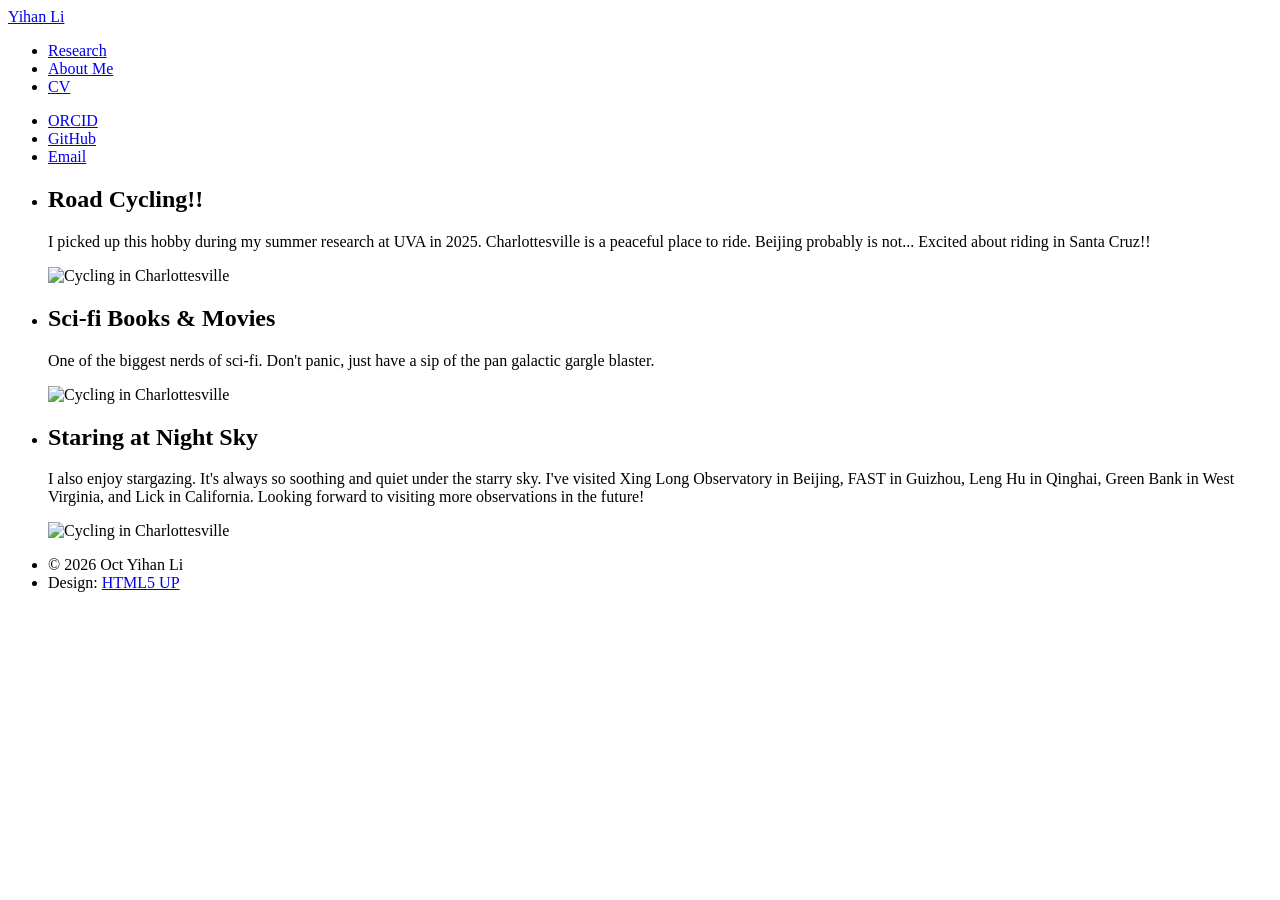
==== about.html @ da13ab73 "Add files via upload" ====
<!DOCTYPE HTML>
<!--
	Massively by HTML5 UP
	html5up.net | @ajlkn
	Free for personal and commercial use under the CCA 3.0 license (html5up.net/license)
-->
<html>
	<head>
		<title>About Me — Yihan Li</title>
		<meta charset="utf-8" />
		<meta name="viewport" content="width=device-width, initial-scale=1, user-scalable=no" />
		<link rel="stylesheet" href="assets/css/main.css" />
		<noscript><link rel="stylesheet" href="assets/css/noscript.css" /></noscript>
	</head>
	<body class="is-preload">
<div id="wrapper">
<header id="header"><a href="index.html" class="logo">Yihan Li</a></header>
<nav id="nav" aria-label="Main navigation"><ul class="links"><li><a href="index.html">Research</a></li>
<li class="active"><a href="about.html" aria-current="page">About Me</a></li>
<li><a href="cv.html">CV</a></li>
</ul><ul class="icons">
							<li><a href="https://orcid.org/0009-0006-7226-711X" class="icon brands fa-orcid"><span class="label">ORCID</span></a></li>
							<li><a href="https://github.com/yhan-li" class="icon brands fa-github"><span class="label">GitHub</span></a></li>
							<li><a href="mailto:yihanli@ucsc.edu" class="icon solid fa-envelope"><span class="label">Email</span></a></li>
							<!-- <li><a href="https://scholar.google.com/citations?user=USER_ID" class="icon brands fa-google-scholar"><span class="label">Google Scholar</span></a></li> -->
						</ul></nav>
<main id="main"><section class="post about-content">
<!-- <header class="major"><p>A little about life outside research.</p></header> -->
<!-- Replace the entries below with your actual hobbies and interests. -->
<ul class="hobbies">
	
<li class="hobby-row">
<div class="hobby-copy">
<h2>Road Cycling!!</h2>
  <p>I picked up this hobby during my summer research at UVA
     in 2025. Charlottesville is a peaceful place to ride. Beijing probably is not... Excited about riding in Santa Cruz!!
</p>
</div>
<div class="hobby-image"><img src="images/bike_cville.jpeg" alt="Cycling in Charlottesville" /></div>
</li>

<li class="hobby-row">
<div class="hobby-copy">
<h2>Sci-fi Books & Movies</h2>
  <p>One of the biggest nerds of sci-fi. Don't panic, just have a sip of the pan galactic gargle blaster.
</p>
</div>
<div class="hobby-image"><img src="images/sci-fi.jpeg" alt="Cycling in Charlottesville" /></div>
</li>

<li class="hobby-row">
<div class="hobby-copy">
<h2>Staring at Night Sky</h2>
  <p>I also enjoy stargazing. It's always so soothing and quiet under the starry sky. I've visited Xing Long Observatory in Beijing, 
	FAST in Guizhou, Leng Hu in Qinghai, Green Bank in West Virginia, and Lick in California. Looking forward to visiting more observations in the future!
</p>
</div>
<div class="hobby-image"><img src="images/fast.jpeg" alt="Cycling in Charlottesville" /></div>
</li>
</section></main>
<div id="copyright">
						<ul><li>&copy; 2026 Oct Yihan Li</li><li>Design: <a href="https://html5up.net">HTML5 UP</a></li></ul>
					</div>
</div>
		<!-- Scripts -->
			<script src="assets/js/jquery.min.js"></script>
			<script src="assets/js/jquery.scrollex.min.js"></script>
			<script src="assets/js/jquery.scrolly.min.js"></script>
			<script src="assets/js/browser.min.js"></script>
			<script src="assets/js/breakpoints.min.js"></script>
			<script src="assets/js/util.js"></script>
			<script src="assets/js/main.js"></script>

	</body>
</html>
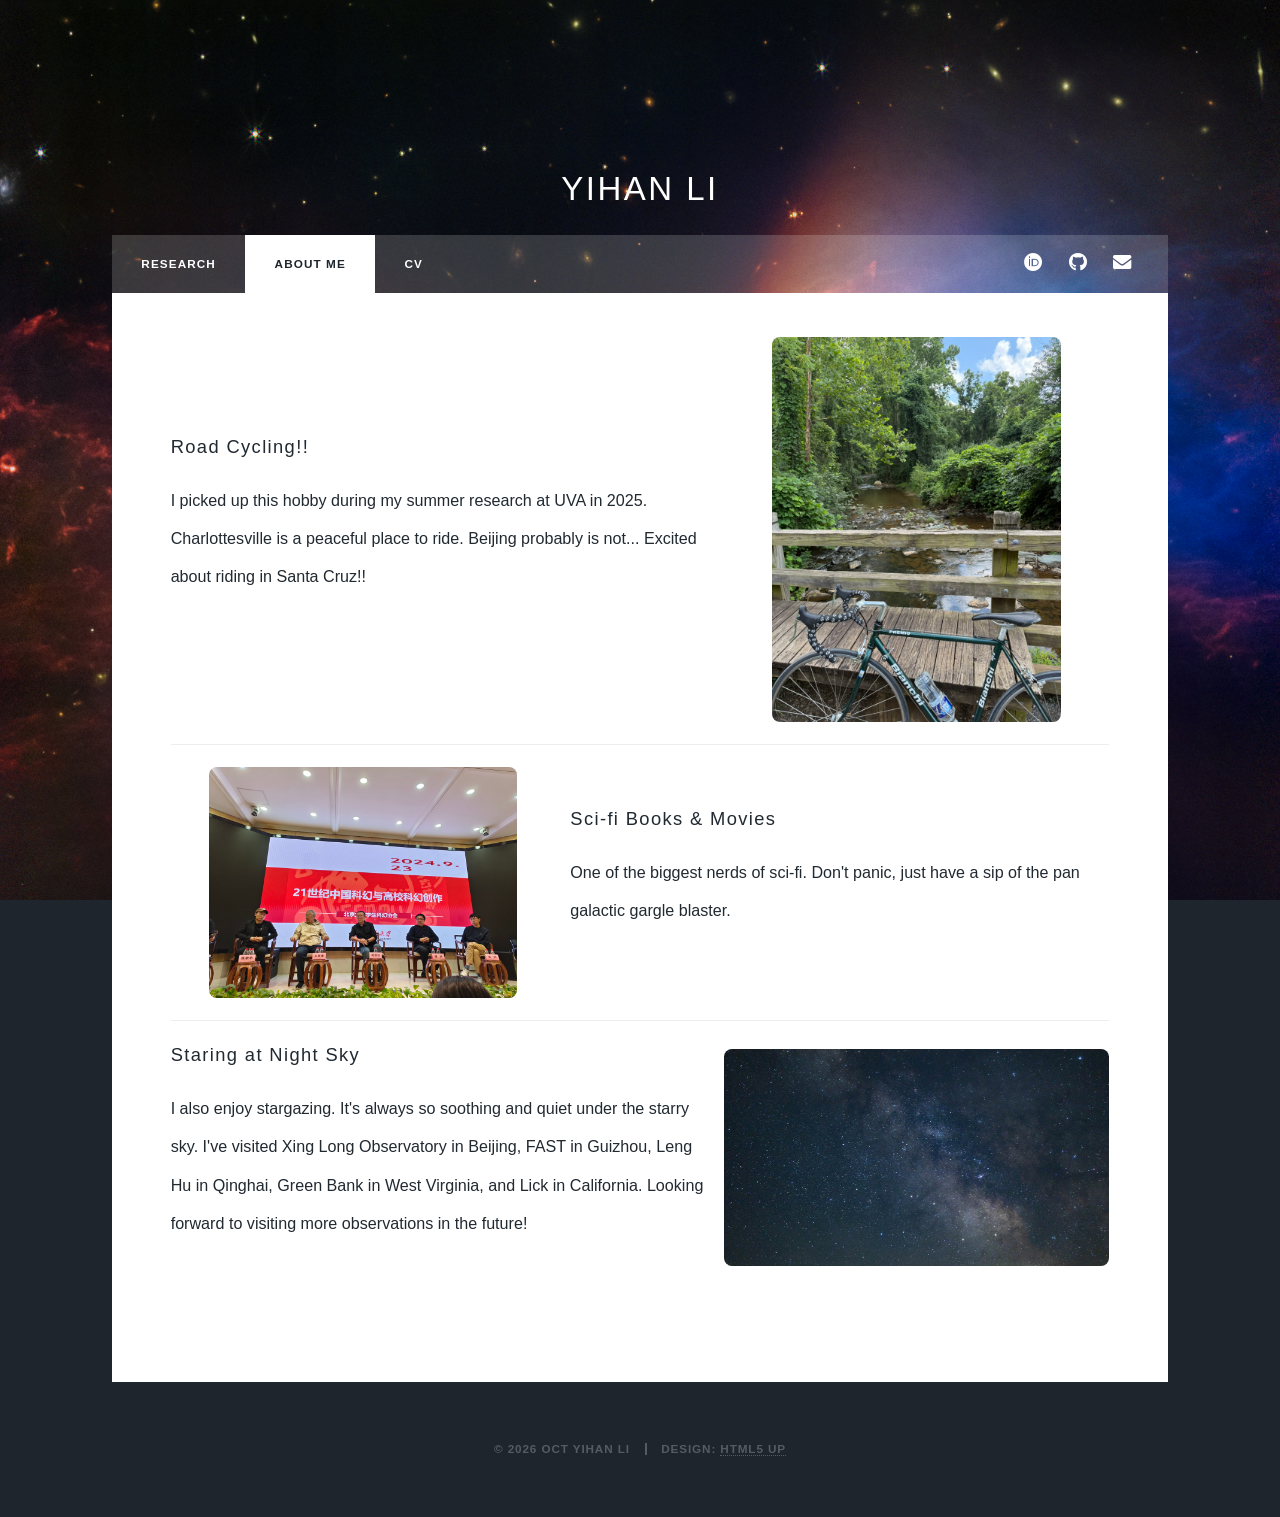
==== commit b353e533: "Add files via upload" ====
--- a/about.html
+++ b/about.html
@@ -6,6 +6,7 @@
 -->
 <html>
 	<head>
+		<link rel="icon" type="image/png" href="images/cat.png?v=1" />
 		<title>About Me — Yihan Li</title>
 		<meta charset="utf-8" />
 		<meta name="viewport" content="width=device-width, initial-scale=1, user-scalable=no" />
--- a/assets/css/main.css
+++ b/assets/css/main.css
@@ -0,0 +1,4835 @@
+@import url(fontawesome-all.min.css);
+
+/*
+	Massively by HTML5 UP
+	html5up.net | @ajlkn
+	Free for personal and commercial use under the CCA 3.0 license (html5up.net/license)
+*/
+
+html, body, div, span, applet, object,
+iframe, h1, h2, h3, h4, h5, h6, p, blockquote,
+pre, a, abbr, acronym, address, big, cite,
+code, del, dfn, em, img, ins, kbd, q, s, samp,
+small, strike, strong, sub, sup, tt, var, b,
+u, i, center, dl, dt, dd, ol, ul, li, fieldset,
+form, label, legend, table, caption, tbody,
+tfoot, thead, tr, th, td, article, aside,
+canvas, details, embed, figure, figcaption,
+footer, header, hgroup, menu, nav, output, ruby,
+section, summary, time, mark, audio, video {
+	margin: 0;
+	padding: 0;
+	border: 0;
+	font-size: 100%;
+	font: inherit;
+	vertical-align: baseline;}
+
+article, aside, details, figcaption, figure,
+footer, header, hgroup, menu, nav, section {
+	display: block;}
+
+body {
+	line-height: 1;
+}
+
+ol, ul {
+	list-style: none;
+}
+
+blockquote, q {
+	quotes: none;
+}
+
+	blockquote:before, blockquote:after, q:before, q:after {
+		content: '';
+		content: none;
+	}
+
+table {
+	border-collapse: collapse;
+	border-spacing: 0;
+}
+
+body {
+	-webkit-text-size-adjust: none;
+}
+
+mark {
+	background-color: transparent;
+	color: inherit;
+}
+
+input::-moz-focus-inner {
+	border: 0;
+	padding: 0;
+}
+
+input, select, textarea {
+	-moz-appearance: none;
+	-webkit-appearance: none;
+	-ms-appearance: none;
+	appearance: none;
+}
+
+/* Basic */
+
+	@-ms-viewport {
+		width: device-width;
+	}
+
+	body {
+		-ms-overflow-style: scrollbar;
+	}
+
+	@media screen and (max-width: 480px) {
+
+		html, body {
+			min-width: 320px;
+		}
+
+	}
+
+	html {
+		box-sizing: border-box;
+	}
+
+	*, *:before, *:after {
+		box-sizing: inherit;
+	}
+
+	body {
+		background-color: #1e252d;
+	}
+
+		body.is-preload *, body.is-preload *:before, body.is-preload *:after {
+			-moz-animation: none !important;
+			-webkit-animation: none !important;
+			-ms-animation: none !important;
+			animation: none !important;
+			-moz-transition: none !important;
+			-webkit-transition: none !important;
+			-ms-transition: none !important;
+			transition: none !important;
+		}
+
+/* Type */
+
+	html {
+		font-size: 16pt;
+	}
+
+		@media screen and (max-width: 1680px) {
+
+			html {
+				font-size: 12pt;
+			}
+
+		}
+
+		@media screen and (max-width: 1280px) {
+
+			html {
+				font-size: 11pt;
+			}
+
+		}
+
+		@media screen and (max-width: 360px) {
+
+			html {
+				font-size: 10pt;
+			}
+
+		}
+
+	body {
+		color: #212931;
+	}
+
+	body, input, select, textarea {
+		font-family: -apple-system, BlinkMacSystemFont, "Segoe UI", Roboto, Helvetica, Arial, sans-serif;
+		font-weight: 300;
+		font-size: 1rem;
+		line-height: 2.375;
+	}
+
+	a {
+		-moz-transition: color 0.2s ease-in-out, background-color 0.2s ease-in-out, border-color 0.2s ease-in-out, box-shadow 0.2s ease-in-out;
+		-webkit-transition: color 0.2s ease-in-out, background-color 0.2s ease-in-out, border-color 0.2s ease-in-out, box-shadow 0.2s ease-in-out;
+		-ms-transition: color 0.2s ease-in-out, background-color 0.2s ease-in-out, border-color 0.2s ease-in-out, box-shadow 0.2s ease-in-out;
+		transition: color 0.2s ease-in-out, background-color 0.2s ease-in-out, border-color 0.2s ease-in-out, box-shadow 0.2s ease-in-out;
+		border-bottom: dotted 1px;
+		text-decoration: none;
+	}
+
+		a:hover {
+			border-bottom-color: transparent;
+		}
+
+	strong, b {
+		font-weight: 500;
+	}
+
+	em, i {
+		font-style: normal;
+	}
+
+	p {
+		text-align: justify;
+		margin: 0 0 2rem 0;
+	}
+
+	h1, h2, h3, h4, h5, h6 {
+		font-family: -apple-system, BlinkMacSystemFont, "Segoe UI", Roboto, Helvetica, Arial, sans-serif;
+		font-weight: 500;
+		line-height: 1.5;
+		letter-spacing: 0.075em;
+		text-transform: uppercase;
+		margin: 0 0 1rem 0;
+	}
+
+		h1 a, h2 a, h3 a, h4 a, h5 a, h6 a {
+			border-bottom: 0;
+			color: inherit;
+			text-decoration: none;
+		}
+
+	h1 {
+		font-size: 4rem;
+		line-height: 1.1;
+		margin: 0 0 2rem 0;
+	}
+
+	h2 {
+		font-size: 1.75rem;
+		line-height: 1.3;
+		margin: 0 0 1.5rem 0;
+	}
+
+	h3 {
+		font-size: 1.25rem;
+		margin: 0 0 1.5rem 0;
+	}
+
+	h4 {
+		font-size: 1rem;
+	}
+
+	h5 {
+		font-size: 0.9rem;
+	}
+
+	h6 {
+		font-size: 0.8rem;
+	}
+
+	sub {
+		font-size: 0.8rem;
+		position: relative;
+		top: 0.5rem;
+	}
+
+	sup {
+		font-size: 0.8rem;
+		position: relative;
+		top: -0.5rem;
+	}
+
+	blockquote {
+		border-left: solid 4px;
+		font-style: normal;
+		margin: 0 0 2rem 0;
+		padding: 0.5rem 0 0.5rem 2rem;
+	}
+
+	code {
+		border: solid 2px;
+		font-family: "Courier New", monospace;
+		font-size: 0.9rem;
+		margin: 0 0.25rem;
+		padding: 0.25rem 0.65rem;
+	}
+
+	pre {
+		-webkit-overflow-scrolling: touch;
+		font-family: "Courier New", monospace;
+		font-size: 0.9rem;
+		margin: 0 0 2rem 0;
+	}
+
+		pre code {
+			display: block;
+			line-height: 1.75;
+			padding: 1rem 1.5rem;
+			overflow-x: auto;
+		}
+
+	hr {
+		border: 0;
+		border-bottom: solid 2px;
+		margin: 3rem 0;
+	}
+
+		hr.major {
+			margin: 5rem 0;
+		}
+
+	.align-left {
+		text-align: left;
+	}
+
+	.align-center {
+		text-align: center;
+	}
+
+	.align-right {
+		text-align: right;
+	}
+
+	input, select, textarea {
+		color: #212931;
+	}
+
+	a {
+		color: #212931;
+		border-bottom-color: rgba(33, 41, 49, 0.5);
+	}
+
+		a:hover {
+			border-bottom-color: transparent;
+			color: #18bfef !important;
+		}
+
+	strong, b {
+		color: #212931;
+	}
+
+	h1, h2, h3, h4, h5, h6 {
+		color: #212931;
+	}
+
+	blockquote {
+		border-left-color: #eeeeee;
+	}
+
+	code {
+		background: rgba(220, 220, 220, 0.25);
+		border-color: #eeeeee;
+	}
+
+	hr {
+		border-bottom-color: #eeeeee;
+	}
+
+/* Row */
+
+	.row {
+		display: flex;
+		flex-wrap: wrap;
+		box-sizing: border-box;
+		align-items: stretch;
+	}
+
+		.row > * {
+			box-sizing: border-box;
+		}
+
+		.row.gtr-uniform > * > :last-child {
+			margin-bottom: 0;
+		}
+
+		.row.aln-left {
+			justify-content: flex-start;
+		}
+
+		.row.aln-center {
+			justify-content: center;
+		}
+
+		.row.aln-right {
+			justify-content: flex-end;
+		}
+
+		.row.aln-top {
+			align-items: flex-start;
+		}
+
+		.row.aln-middle {
+			align-items: center;
+		}
+
+		.row.aln-bottom {
+			align-items: flex-end;
+		}
+
+		.row > .imp {
+			order: -1;
+		}
+
+		.row > .col-1 {
+			width: 8.33333%;
+		}
+
+		.row > .off-1 {
+			margin-left: 8.33333%;
+		}
+
+		.row > .col-2 {
+			width: 16.66667%;
+		}
+
+		.row > .off-2 {
+			margin-left: 16.66667%;
+		}
+
+		.row > .col-3 {
+			width: 25%;
+		}
+
+		.row > .off-3 {
+			margin-left: 25%;
+		}
+
+		.row > .col-4 {
+			width: 33.33333%;
+		}
+
+		.row > .off-4 {
+			margin-left: 33.33333%;
+		}
+
+		.row > .col-5 {
+			width: 41.66667%;
+		}
+
+		.row > .off-5 {
+			margin-left: 41.66667%;
+		}
+
+		.row > .col-6 {
+			width: 50%;
+		}
+
+		.row > .off-6 {
+			margin-left: 50%;
+		}
+
+		.row > .col-7 {
+			width: 58.33333%;
+		}
+
+		.row > .off-7 {
+			margin-left: 58.33333%;
+		}
+
+		.row > .col-8 {
+			width: 66.66667%;
+		}
+
+		.row > .off-8 {
+			margin-left: 66.66667%;
+		}
+
+		.row > .col-9 {
+			width: 75%;
+		}
+
+		.row > .off-9 {
+			margin-left: 75%;
+		}
+
+		.row > .col-10 {
+			width: 83.33333%;
+		}
+
+		.row > .off-10 {
+			margin-left: 83.33333%;
+		}
+
+		.row > .col-11 {
+			width: 91.66667%;
+		}
+
+		.row > .off-11 {
+			margin-left: 91.66667%;
+		}
+
+		.row > .col-12 {
+			width: 100%;
+		}
+
+		.row > .off-12 {
+			margin-left: 100%;
+		}
+
+		.row.gtr-0 {
+			margin-top: 0;
+			margin-left: 0rem;
+		}
+
+			.row.gtr-0 > * {
+				padding: 0 0 0 0rem;
+			}
+
+			.row.gtr-0.gtr-uniform {
+				margin-top: 0rem;
+			}
+
+				.row.gtr-0.gtr-uniform > * {
+					padding-top: 0rem;
+				}
+
+		.row.gtr-25 {
+			margin-top: 0;
+			margin-left: -0.375rem;
+		}
+
+			.row.gtr-25 > * {
+				padding: 0 0 0 0.375rem;
+			}
+
+			.row.gtr-25.gtr-uniform {
+				margin-top: -0.375rem;
+			}
+
+				.row.gtr-25.gtr-uniform > * {
+					padding-top: 0.375rem;
+				}
+
+		.row.gtr-50 {
+			margin-top: 0;
+			margin-left: -0.75rem;
+		}
+
+			.row.gtr-50 > * {
+				padding: 0 0 0 0.75rem;
+			}
+
+			.row.gtr-50.gtr-uniform {
+				margin-top: -0.75rem;
+			}
+
+				.row.gtr-50.gtr-uniform > * {
+					padding-top: 0.75rem;
+				}
+
+		.row {
+			margin-top: 0;
+			margin-left: -1.5rem;
+		}
+
+			.row > * {
+				padding: 0 0 0 1.5rem;
+			}
+
+			.row.gtr-uniform {
+				margin-top: -1.5rem;
+			}
+
+				.row.gtr-uniform > * {
+					padding-top: 1.5rem;
+				}
+
+		.row.gtr-150 {
+			margin-top: 0;
+			margin-left: -2.25rem;
+		}
+
+			.row.gtr-150 > * {
+				padding: 0 0 0 2.25rem;
+			}
+
+			.row.gtr-150.gtr-uniform {
+				margin-top: -2.25rem;
+			}
+
+				.row.gtr-150.gtr-uniform > * {
+					padding-top: 2.25rem;
+				}
+
+		.row.gtr-200 {
+			margin-top: 0;
+			margin-left: -3rem;
+		}
+
+			.row.gtr-200 > * {
+				padding: 0 0 0 3rem;
+			}
+
+			.row.gtr-200.gtr-uniform {
+				margin-top: -3rem;
+			}
+
+				.row.gtr-200.gtr-uniform > * {
+					padding-top: 3rem;
+				}
+
+		@media screen and (max-width: 1680px) {
+
+			.row {
+				display: flex;
+				flex-wrap: wrap;
+				box-sizing: border-box;
+				align-items: stretch;
+			}
+
+				.row > * {
+					box-sizing: border-box;
+				}
+
+				.row.gtr-uniform > * > :last-child {
+					margin-bottom: 0;
+				}
+
+				.row.aln-left {
+					justify-content: flex-start;
+				}
+
+				.row.aln-center {
+					justify-content: center;
+				}
+
+				.row.aln-right {
+					justify-content: flex-end;
+				}
+
+				.row.aln-top {
+					align-items: flex-start;
+				}
+
+				.row.aln-middle {
+					align-items: center;
+				}
+
+				.row.aln-bottom {
+					align-items: flex-end;
+				}
+
+				.row > .imp-xlarge {
+					order: -1;
+				}
+
+				.row > .col-1-xlarge {
+					width: 8.33333%;
+				}
+
+				.row > .off-1-xlarge {
+					margin-left: 8.33333%;
+				}
+
+				.row > .col-2-xlarge {
+					width: 16.66667%;
+				}
+
+				.row > .off-2-xlarge {
+					margin-left: 16.66667%;
+				}
+
+				.row > .col-3-xlarge {
+					width: 25%;
+				}
+
+				.row > .off-3-xlarge {
+					margin-left: 25%;
+				}
+
+				.row > .col-4-xlarge {
+					width: 33.33333%;
+				}
+
+				.row > .off-4-xlarge {
+					margin-left: 33.33333%;
+				}
+
+				.row > .col-5-xlarge {
+					width: 41.66667%;
+				}
+
+				.row > .off-5-xlarge {
+					margin-left: 41.66667%;
+				}
+
+				.row > .col-6-xlarge {
+					width: 50%;
+				}
+
+				.row > .off-6-xlarge {
+					margin-left: 50%;
+				}
+
+				.row > .col-7-xlarge {
+					width: 58.33333%;
+				}
+
+				.row > .off-7-xlarge {
+					margin-left: 58.33333%;
+				}
+
+				.row > .col-8-xlarge {
+					width: 66.66667%;
+				}
+
+				.row > .off-8-xlarge {
+					margin-left: 66.66667%;
+				}
+
+				.row > .col-9-xlarge {
+					width: 75%;
+				}
+
+				.row > .off-9-xlarge {
+					margin-left: 75%;
+				}
+
+				.row > .col-10-xlarge {
+					width: 83.33333%;
+				}
+
+				.row > .off-10-xlarge {
+					margin-left: 83.33333%;
+				}
+
+				.row > .col-11-xlarge {
+					width: 91.66667%;
+				}
+
+				.row > .off-11-xlarge {
+					margin-left: 91.66667%;
+				}
+
+				.row > .col-12-xlarge {
+					width: 100%;
+				}
+
+				.row > .off-12-xlarge {
+					margin-left: 100%;
+				}
+
+				.row.gtr-0 {
+					margin-top: 0;
+					margin-left: 0rem;
+				}
+
+					.row.gtr-0 > * {
+						padding: 0 0 0 0rem;
+					}
+
+					.row.gtr-0.gtr-uniform {
+						margin-top: 0rem;
+					}
+
+						.row.gtr-0.gtr-uniform > * {
+							padding-top: 0rem;
+						}
+
+				.row.gtr-25 {
+					margin-top: 0;
+					margin-left: -0.375rem;
+				}
+
+					.row.gtr-25 > * {
+						padding: 0 0 0 0.375rem;
+					}
+
+					.row.gtr-25.gtr-uniform {
+						margin-top: -0.375rem;
+					}
+
+						.row.gtr-25.gtr-uniform > * {
+							padding-top: 0.375rem;
+						}
+
+				.row.gtr-50 {
+					margin-top: 0;
+					margin-left: -0.75rem;
+				}
+
+					.row.gtr-50 > * {
+						padding: 0 0 0 0.75rem;
+					}
+
+					.row.gtr-50.gtr-uniform {
+						margin-top: -0.75rem;
+					}
+
+						.row.gtr-50.gtr-uniform > * {
+							padding-top: 0.75rem;
+						}
+
+				.row {
+					margin-top: 0;
+					margin-left: -1.5rem;
+				}
+
+					.row > * {
+						padding: 0 0 0 1.5rem;
+					}
+
+					.row.gtr-uniform {
+						margin-top: -1.5rem;
+					}
+
+						.row.gtr-uniform > * {
+							padding-top: 1.5rem;
+						}
+
+				.row.gtr-150 {
+					margin-top: 0;
+					margin-left: -2.25rem;
+				}
+
+					.row.gtr-150 > * {
+						padding: 0 0 0 2.25rem;
+					}
+
+					.row.gtr-150.gtr-uniform {
+						margin-top: -2.25rem;
+					}
+
+						.row.gtr-150.gtr-uniform > * {
+							padding-top: 2.25rem;
+						}
+
+				.row.gtr-200 {
+					margin-top: 0;
+					margin-left: -3rem;
+				}
+
+					.row.gtr-200 > * {
+						padding: 0 0 0 3rem;
+					}
+
+					.row.gtr-200.gtr-uniform {
+						margin-top: -3rem;
+					}
+
+						.row.gtr-200.gtr-uniform > * {
+							padding-top: 3rem;
+						}
+
+		}
+
+		@media screen and (max-width: 1280px) {
+
+			.row {
+				display: flex;
+				flex-wrap: wrap;
+				box-sizing: border-box;
+				align-items: stretch;
+			}
+
+				.row > * {
+					box-sizing: border-box;
+				}
+
+				.row.gtr-uniform > * > :last-child {
+					margin-bottom: 0;
+				}
+
+				.row.aln-left {
+					justify-content: flex-start;
+				}
+
+				.row.aln-center {
+					justify-content: center;
+				}
+
+				.row.aln-right {
+					justify-content: flex-end;
+				}
+
+				.row.aln-top {
+					align-items: flex-start;
+				}
+
+				.row.aln-middle {
+					align-items: center;
+				}
+
+				.row.aln-bottom {
+					align-items: flex-end;
+				}
+
+				.row > .imp-large {
+					order: -1;
+				}
+
+				.row > .col-1-large {
+					width: 8.33333%;
+				}
+
+				.row > .off-1-large {
+					margin-left: 8.33333%;
+				}
+
+				.row > .col-2-large {
+					width: 16.66667%;
+				}
+
+				.row > .off-2-large {
+					margin-left: 16.66667%;
+				}
+
+				.row > .col-3-large {
+					width: 25%;
+				}
+
+				.row > .off-3-large {
+					margin-left: 25%;
+				}
+
+				.row > .col-4-large {
+					width: 33.33333%;
+				}
+
+				.row > .off-4-large {
+					margin-left: 33.33333%;
+				}
+
+				.row > .col-5-large {
+					width: 41.66667%;
+				}
+
+				.row > .off-5-large {
+					margin-left: 41.66667%;
+				}
+
+				.row > .col-6-large {
+					width: 50%;
+				}
+
+				.row > .off-6-large {
+					margin-left: 50%;
+				}
+
+				.row > .col-7-large {
+					width: 58.33333%;
+				}
+
+				.row > .off-7-large {
+					margin-left: 58.33333%;
+				}
+
+				.row > .col-8-large {
+					width: 66.66667%;
+				}
+
+				.row > .off-8-large {
+					margin-left: 66.66667%;
+				}
+
+				.row > .col-9-large {
+					width: 75%;
+				}
+
+				.row > .off-9-large {
+					margin-left: 75%;
+				}
+
+				.row > .col-10-large {
+					width: 83.33333%;
+				}
+
+				.row > .off-10-large {
+					margin-left: 83.33333%;
+				}
+
+				.row > .col-11-large {
+					width: 91.66667%;
+				}
+
+				.row > .off-11-large {
+					margin-left: 91.66667%;
+				}
+
+				.row > .col-12-large {
+					width: 100%;
+				}
+
+				.row > .off-12-large {
+					margin-left: 100%;
+				}
+
+				.row.gtr-0 {
+					margin-top: 0;
+					margin-left: 0rem;
+				}
+
+					.row.gtr-0 > * {
+						padding: 0 0 0 0rem;
+					}
+
+					.row.gtr-0.gtr-uniform {
+						margin-top: 0rem;
+					}
+
+						.row.gtr-0.gtr-uniform > * {
+							padding-top: 0rem;
+						}
+
+				.row.gtr-25 {
+					margin-top: 0;
+					margin-left: -0.375rem;
+				}
+
+					.row.gtr-25 > * {
+						padding: 0 0 0 0.375rem;
+					}
+
+					.row.gtr-25.gtr-uniform {
+						margin-top: -0.375rem;
+					}
+
+						.row.gtr-25.gtr-uniform > * {
+							padding-top: 0.375rem;
+						}
+
+				.row.gtr-50 {
+					margin-top: 0;
+					margin-left: -0.75rem;
+				}
+
+					.row.gtr-50 > * {
+						padding: 0 0 0 0.75rem;
+					}
+
+					.row.gtr-50.gtr-uniform {
+						margin-top: -0.75rem;
+					}
+
+						.row.gtr-50.gtr-uniform > * {
+							padding-top: 0.75rem;
+						}
+
+				.row {
+					margin-top: 0;
+					margin-left: -1.5rem;
+				}
+
+					.row > * {
+						padding: 0 0 0 1.5rem;
+					}
+
+					.row.gtr-uniform {
+						margin-top: -1.5rem;
+					}
+
+						.row.gtr-uniform > * {
+							padding-top: 1.5rem;
+						}
+
+				.row.gtr-150 {
+					margin-top: 0;
+					margin-left: -2.25rem;
+				}
+
+					.row.gtr-150 > * {
+						padding: 0 0 0 2.25rem;
+					}
+
+					.row.gtr-150.gtr-uniform {
+						margin-top: -2.25rem;
+					}
+
+						.row.gtr-150.gtr-uniform > * {
+							padding-top: 2.25rem;
+						}
+
+				.row.gtr-200 {
+					margin-top: 0;
+					margin-left: -3rem;
+				}
+
+					.row.gtr-200 > * {
+						padding: 0 0 0 3rem;
+					}
+
+					.row.gtr-200.gtr-uniform {
+						margin-top: -3rem;
+					}
+
+						.row.gtr-200.gtr-uniform > * {
+							padding-top: 3rem;
+						}
+
+		}
+
+		@media screen and (max-width: 980px) {
+
+			.row {
+				display: flex;
+				flex-wrap: wrap;
+				box-sizing: border-box;
+				align-items: stretch;
+			}
+
+				.row > * {
+					box-sizing: border-box;
+				}
+
+				.row.gtr-uniform > * > :last-child {
+					margin-bottom: 0;
+				}
+
+				.row.aln-left {
+					justify-content: flex-start;
+				}
+
+				.row.aln-center {
+					justify-content: center;
+				}
+
+				.row.aln-right {
+					justify-content: flex-end;
+				}
+
+				.row.aln-top {
+					align-items: flex-start;
+				}
+
+				.row.aln-middle {
+					align-items: center;
+				}
+
+				.row.aln-bottom {
+					align-items: flex-end;
+				}
+
+				.row > .imp-medium {
+					order: -1;
+				}
+
+				.row > .col-1-medium {
+					width: 8.33333%;
+				}
+
+				.row > .off-1-medium {
+					margin-left: 8.33333%;
+				}
+
+				.row > .col-2-medium {
+					width: 16.66667%;
+				}
+
+				.row > .off-2-medium {
+					margin-left: 16.66667%;
+				}
+
+				.row > .col-3-medium {
+					width: 25%;
+				}
+
+				.row > .off-3-medium {
+					margin-left: 25%;
+				}
+
+				.row > .col-4-medium {
+					width: 33.33333%;
+				}
+
+				.row > .off-4-medium {
+					margin-left: 33.33333%;
+				}
+
+				.row > .col-5-medium {
+					width: 41.66667%;
+				}
+
+				.row > .off-5-medium {
+					margin-left: 41.66667%;
+				}
+
+				.row > .col-6-medium {
+					width: 50%;
+				}
+
+				.row > .off-6-medium {
+					margin-left: 50%;
+				}
+
+				.row > .col-7-medium {
+					width: 58.33333%;
+				}
+
+				.row > .off-7-medium {
+					margin-left: 58.33333%;
+				}
+
+				.row > .col-8-medium {
+					width: 66.66667%;
+				}
+
+				.row > .off-8-medium {
+					margin-left: 66.66667%;
+				}
+
+				.row > .col-9-medium {
+					width: 75%;
+				}
+
+				.row > .off-9-medium {
+					margin-left: 75%;
+				}
+
+				.row > .col-10-medium {
+					width: 83.33333%;
+				}
+
+				.row > .off-10-medium {
+					margin-left: 83.33333%;
+				}
+
+				.row > .col-11-medium {
+					width: 91.66667%;
+				}
+
+				.row > .off-11-medium {
+					margin-left: 91.66667%;
+				}
+
+				.row > .col-12-medium {
+					width: 100%;
+				}
+
+				.row > .off-12-medium {
+					margin-left: 100%;
+				}
+
+				.row.gtr-0 {
+					margin-top: 0;
+					margin-left: 0rem;
+				}
+
+					.row.gtr-0 > * {
+						padding: 0 0 0 0rem;
+					}
+
+					.row.gtr-0.gtr-uniform {
+						margin-top: 0rem;
+					}
+
+						.row.gtr-0.gtr-uniform > * {
+							padding-top: 0rem;
+						}
+
+				.row.gtr-25 {
+					margin-top: 0;
+					margin-left: -0.375rem;
+				}
+
+					.row.gtr-25 > * {
+						padding: 0 0 0 0.375rem;
+					}
+
+					.row.gtr-25.gtr-uniform {
+						margin-top: -0.375rem;
+					}
+
+						.row.gtr-25.gtr-uniform > * {
+							padding-top: 0.375rem;
+						}
+
+				.row.gtr-50 {
+					margin-top: 0;
+					margin-left: -0.75rem;
+				}
+
+					.row.gtr-50 > * {
+						padding: 0 0 0 0.75rem;
+					}
+
+					.row.gtr-50.gtr-uniform {
+						margin-top: -0.75rem;
+					}
+
+						.row.gtr-50.gtr-uniform > * {
+							padding-top: 0.75rem;
+						}
+
+				.row {
+					margin-top: 0;
+					margin-left: -1.5rem;
+				}
+
+					.row > * {
+						padding: 0 0 0 1.5rem;
+					}
+
+					.row.gtr-uniform {
+						margin-top: -1.5rem;
+					}
+
+						.row.gtr-uniform > * {
+							padding-top: 1.5rem;
+						}
+
+				.row.gtr-150 {
+					margin-top: 0;
+					margin-left: -2.25rem;
+				}
+
+					.row.gtr-150 > * {
+						padding: 0 0 0 2.25rem;
+					}
+
+					.row.gtr-150.gtr-uniform {
+						margin-top: -2.25rem;
+					}
+
+						.row.gtr-150.gtr-uniform > * {
+							padding-top: 2.25rem;
+						}
+
+				.row.gtr-200 {
+					margin-top: 0;
+					margin-left: -3rem;
+				}
+
+					.row.gtr-200 > * {
+						padding: 0 0 0 3rem;
+					}
+
+					.row.gtr-200.gtr-uniform {
+						margin-top: -3rem;
+					}
+
+						.row.gtr-200.gtr-uniform > * {
+							padding-top: 3rem;
+						}
+
+		}
+
+		@media screen and (max-width: 736px) {
+
+			.row {
+				display: flex;
+				flex-wrap: wrap;
+				box-sizing: border-box;
+				align-items: stretch;
+			}
+
+				.row > * {
+					box-sizing: border-box;
+				}
+
+				.row.gtr-uniform > * > :last-child {
+					margin-bottom: 0;
+				}
+
+				.row.aln-left {
+					justify-content: flex-start;
+				}
+
+				.row.aln-center {
+					justify-content: center;
+				}
+
+				.row.aln-right {
+					justify-content: flex-end;
+				}
+
+				.row.aln-top {
+					align-items: flex-start;
+				}
+
+				.row.aln-middle {
+					align-items: center;
+				}
+
+				.row.aln-bottom {
+					align-items: flex-end;
+				}
+
+				.row > .imp-small {
+					order: -1;
+				}
+
+				.row > .col-1-small {
+					width: 8.33333%;
+				}
+
+				.row > .off-1-small {
+					margin-left: 8.33333%;
+				}
+
+				.row > .col-2-small {
+					width: 16.66667%;
+				}
+
+				.row > .off-2-small {
+					margin-left: 16.66667%;
+				}
+
+				.row > .col-3-small {
+					width: 25%;
+				}
+
+				.row > .off-3-small {
+					margin-left: 25%;
+				}
+
+				.row > .col-4-small {
+					width: 33.33333%;
+				}
+
+				.row > .off-4-small {
+					margin-left: 33.33333%;
+				}
+
+				.row > .col-5-small {
+					width: 41.66667%;
+				}
+
+				.row > .off-5-small {
+					margin-left: 41.66667%;
+				}
+
+				.row > .col-6-small {
+					width: 50%;
+				}
+
+				.row > .off-6-small {
+					margin-left: 50%;
+				}
+
+				.row > .col-7-small {
+					width: 58.33333%;
+				}
+
+				.row > .off-7-small {
+					margin-left: 58.33333%;
+				}
+
+				.row > .col-8-small {
+					width: 66.66667%;
+				}
+
+				.row > .off-8-small {
+					margin-left: 66.66667%;
+				}
+
+				.row > .col-9-small {
+					width: 75%;
+				}
+
+				.row > .off-9-small {
+					margin-left: 75%;
+				}
+
+				.row > .col-10-small {
+					width: 83.33333%;
+				}
+
+				.row > .off-10-small {
+					margin-left: 83.33333%;
+				}
+
+				.row > .col-11-small {
+					width: 91.66667%;
+				}
+
+				.row > .off-11-small {
+					margin-left: 91.66667%;
+				}
+
+				.row > .col-12-small {
+					width: 100%;
+				}
+
+				.row > .off-12-small {
+					margin-left: 100%;
+				}
+
+				.row.gtr-0 {
+					margin-top: 0;
+					margin-left: 0rem;
+				}
+
+					.row.gtr-0 > * {
+						padding: 0 0 0 0rem;
+					}
+
+					.row.gtr-0.gtr-uniform {
+						margin-top: 0rem;
+					}
+
+						.row.gtr-0.gtr-uniform > * {
+							padding-top: 0rem;
+						}
+
+				.row.gtr-25 {
+					margin-top: 0;
+					margin-left: -0.375rem;
+				}
+
+					.row.gtr-25 > * {
+						padding: 0 0 0 0.375rem;
+					}
+
+					.row.gtr-25.gtr-uniform {
+						margin-top: -0.375rem;
+					}
+
+						.row.gtr-25.gtr-uniform > * {
+							padding-top: 0.375rem;
+						}
+
+				.row.gtr-50 {
+					margin-top: 0;
+					margin-left: -0.75rem;
+				}
+
+					.row.gtr-50 > * {
+						padding: 0 0 0 0.75rem;
+					}
+
+					.row.gtr-50.gtr-uniform {
+						margin-top: -0.75rem;
+					}
+
+						.row.gtr-50.gtr-uniform > * {
+							padding-top: 0.75rem;
+						}
+
+				.row {
+					margin-top: 0;
+					margin-left: -1.5rem;
+				}
+
+					.row > * {
+						padding: 0 0 0 1.5rem;
+					}
+
+					.row.gtr-uniform {
+						margin-top: -1.5rem;
+					}
+
+						.row.gtr-uniform > * {
+							padding-top: 1.5rem;
+						}
+
+				.row.gtr-150 {
+					margin-top: 0;
+					margin-left: -2.25rem;
+				}
+
+					.row.gtr-150 > * {
+						padding: 0 0 0 2.25rem;
+					}
+
+					.row.gtr-150.gtr-uniform {
+						margin-top: -2.25rem;
+					}
+
+						.row.gtr-150.gtr-uniform > * {
+							padding-top: 2.25rem;
+						}
+
+				.row.gtr-200 {
+					margin-top: 0;
+					margin-left: -3rem;
+				}
+
+					.row.gtr-200 > * {
+						padding: 0 0 0 3rem;
+					}
+
+					.row.gtr-200.gtr-uniform {
+						margin-top: -3rem;
+					}
+
+						.row.gtr-200.gtr-uniform > * {
+							padding-top: 3rem;
+						}
+
+		}
+
+		@media screen and (max-width: 480px) {
+
+			.row {
+				display: flex;
+				flex-wrap: wrap;
+				box-sizing: border-box;
+				align-items: stretch;
+			}
+
+				.row > * {
+					box-sizing: border-box;
+				}
+
+				.row.gtr-uniform > * > :last-child {
+					margin-bottom: 0;
+				}
+
+				.row.aln-left {
+					justify-content: flex-start;
+				}
+
+				.row.aln-center {
+					justify-content: center;
+				}
+
+				.row.aln-right {
+					justify-content: flex-end;
+				}
+
+				.row.aln-top {
+					align-items: flex-start;
+				}
+
+				.row.aln-middle {
+					align-items: center;
+				}
+
+				.row.aln-bottom {
+					align-items: flex-end;
+				}
+
+				.row > .imp-xsmall {
+					order: -1;
+				}
+
+				.row > .col-1-xsmall {
+					width: 8.33333%;
+				}
+
+				.row > .off-1-xsmall {
+					margin-left: 8.33333%;
+				}
+
+				.row > .col-2-xsmall {
+					width: 16.66667%;
+				}
+
+				.row > .off-2-xsmall {
+					margin-left: 16.66667%;
+				}
+
+				.row > .col-3-xsmall {
+					width: 25%;
+				}
+
+				.row > .off-3-xsmall {
+					margin-left: 25%;
+				}
+
+				.row > .col-4-xsmall {
+					width: 33.33333%;
+				}
+
+				.row > .off-4-xsmall {
+					margin-left: 33.33333%;
+				}
+
+				.row > .col-5-xsmall {
+					width: 41.66667%;
+				}
+
+				.row > .off-5-xsmall {
+					margin-left: 41.66667%;
+				}
+
+				.row > .col-6-xsmall {
+					width: 50%;
+				}
+
+				.row > .off-6-xsmall {
+					margin-left: 50%;
+				}
+
+				.row > .col-7-xsmall {
+					width: 58.33333%;
+				}
+
+				.row > .off-7-xsmall {
+					margin-left: 58.33333%;
+				}
+
+				.row > .col-8-xsmall {
+					width: 66.66667%;
+				}
+
+				.row > .off-8-xsmall {
+					margin-left: 66.66667%;
+				}
+
+				.row > .col-9-xsmall {
+					width: 75%;
+				}
+
+				.row > .off-9-xsmall {
+					margin-left: 75%;
+				}
+
+				.row > .col-10-xsmall {
+					width: 83.33333%;
+				}
+
+				.row > .off-10-xsmall {
+					margin-left: 83.33333%;
+				}
+
+				.row > .col-11-xsmall {
+					width: 91.66667%;
+				}
+
+				.row > .off-11-xsmall {
+					margin-left: 91.66667%;
+				}
+
+				.row > .col-12-xsmall {
+					width: 100%;
+				}
+
+				.row > .off-12-xsmall {
+					margin-left: 100%;
+				}
+
+				.row.gtr-0 {
+					margin-top: 0;
+					margin-left: 0rem;
+				}
+
+					.row.gtr-0 > * {
+						padding: 0 0 0 0rem;
+					}
+
+					.row.gtr-0.gtr-uniform {
+						margin-top: 0rem;
+					}
+
+						.row.gtr-0.gtr-uniform > * {
+							padding-top: 0rem;
+						}
+
+				.row.gtr-25 {
+					margin-top: 0;
+					margin-left: -0.375rem;
+				}
+
+					.row.gtr-25 > * {
+						padding: 0 0 0 0.375rem;
+					}
+
+					.row.gtr-25.gtr-uniform {
+						margin-top: -0.375rem;
+					}
+
+						.row.gtr-25.gtr-uniform > * {
+							padding-top: 0.375rem;
+						}
+
+				.row.gtr-50 {
+					margin-top: 0;
+					margin-left: -0.75rem;
+				}
+
+					.row.gtr-50 > * {
+						padding: 0 0 0 0.75rem;
+					}
+
+					.row.gtr-50.gtr-uniform {
+						margin-top: -0.75rem;
+					}
+
+						.row.gtr-50.gtr-uniform > * {
+							padding-top: 0.75rem;
+						}
+
+				.row {
+					margin-top: 0;
+					margin-left: -1.5rem;
+				}
+
+					.row > * {
+						padding: 0 0 0 1.5rem;
+					}
+
+					.row.gtr-uniform {
+						margin-top: -1.5rem;
+					}
+
+						.row.gtr-uniform > * {
+							padding-top: 1.5rem;
+						}
+
+				.row.gtr-150 {
+					margin-top: 0;
+					margin-left: -2.25rem;
+				}
+
+					.row.gtr-150 > * {
+						padding: 0 0 0 2.25rem;
+					}
+
+					.row.gtr-150.gtr-uniform {
+						margin-top: -2.25rem;
+					}
+
+						.row.gtr-150.gtr-uniform > * {
+							padding-top: 2.25rem;
+						}
+
+				.row.gtr-200 {
+					margin-top: 0;
+					margin-left: -3rem;
+				}
+
+					.row.gtr-200 > * {
+						padding: 0 0 0 3rem;
+					}
+
+					.row.gtr-200.gtr-uniform {
+						margin-top: -3rem;
+					}
+
+						.row.gtr-200.gtr-uniform > * {
+							padding-top: 3rem;
+						}
+
+		}
+
+		@media screen and (max-width: 360px) {
+
+			.row {
+				display: flex;
+				flex-wrap: wrap;
+				box-sizing: border-box;
+				align-items: stretch;
+			}
+
+				.row > * {
+					box-sizing: border-box;
+				}
+
+				.row.gtr-uniform > * > :last-child {
+					margin-bottom: 0;
+				}
+
+				.row.aln-left {
+					justify-content: flex-start;
+				}
+
+				.row.aln-center {
+					justify-content: center;
+				}
+
+				.row.aln-right {
+					justify-content: flex-end;
+				}
+
+				.row.aln-top {
+					align-items: flex-start;
+				}
+
+				.row.aln-middle {
+					align-items: center;
+				}
+
+				.row.aln-bottom {
+					align-items: flex-end;
+				}
+
+				.row > .imp-xxsmall {
+					order: -1;
+				}
+
+				.row > .col-1-xxsmall {
+					width: 8.33333%;
+				}
+
+				.row > .off-1-xxsmall {
+					margin-left: 8.33333%;
+				}
+
+				.row > .col-2-xxsmall {
+					width: 16.66667%;
+				}
+
+				.row > .off-2-xxsmall {
+					margin-left: 16.66667%;
+				}
+
+				.row > .col-3-xxsmall {
+					width: 25%;
+				}
+
+				.row > .off-3-xxsmall {
+					margin-left: 25%;
+				}
+
+				.row > .col-4-xxsmall {
+					width: 33.33333%;
+				}
+
+				.row > .off-4-xxsmall {
+					margin-left: 33.33333%;
+				}
+
+				.row > .col-5-xxsmall {
+					width: 41.66667%;
+				}
+
+				.row > .off-5-xxsmall {
+					margin-left: 41.66667%;
+				}
+
+				.row > .col-6-xxsmall {
+					width: 50%;
+				}
+
+				.row > .off-6-xxsmall {
+					margin-left: 50%;
+				}
+
+				.row > .col-7-xxsmall {
+					width: 58.33333%;
+				}
+
+				.row > .off-7-xxsmall {
+					margin-left: 58.33333%;
+				}
+
+				.row > .col-8-xxsmall {
+					width: 66.66667%;
+				}
+
+				.row > .off-8-xxsmall {
+					margin-left: 66.66667%;
+				}
+
+				.row > .col-9-xxsmall {
+					width: 75%;
+				}
+
+				.row > .off-9-xxsmall {
+					margin-left: 75%;
+				}
+
+				.row > .col-10-xxsmall {
+					width: 83.33333%;
+				}
+
+				.row > .off-10-xxsmall {
+					margin-left: 83.33333%;
+				}
+
+				.row > .col-11-xxsmall {
+					width: 91.66667%;
+				}
+
+				.row > .off-11-xxsmall {
+					margin-left: 91.66667%;
+				}
+
+				.row > .col-12-xxsmall {
+					width: 100%;
+				}
+
+				.row > .off-12-xxsmall {
+					margin-left: 100%;
+				}
+
+				.row.gtr-0 {
+					margin-top: 0;
+					margin-left: 0rem;
+				}
+
+					.row.gtr-0 > * {
+						padding: 0 0 0 0rem;
+					}
+
+					.row.gtr-0.gtr-uniform {
+						margin-top: 0rem;
+					}
+
+						.row.gtr-0.gtr-uniform > * {
+							padding-top: 0rem;
+						}
+
+				.row.gtr-25 {
+					margin-top: 0;
+					margin-left: -0.375rem;
+				}
+
+					.row.gtr-25 > * {
+						padding: 0 0 0 0.375rem;
+					}
+
+					.row.gtr-25.gtr-uniform {
+						margin-top: -0.375rem;
+					}
+
+						.row.gtr-25.gtr-uniform > * {
+							padding-top: 0.375rem;
+						}
+
+				.row.gtr-50 {
+					margin-top: 0;
+					margin-left: -0.75rem;
+				}
+
+					.row.gtr-50 > * {
+						padding: 0 0 0 0.75rem;
+					}
+
+					.row.gtr-50.gtr-uniform {
+						margin-top: -0.75rem;
+					}
+
+						.row.gtr-50.gtr-uniform > * {
+							padding-top: 0.75rem;
+						}
+
+				.row {
+					margin-top: 0;
+					margin-left: -1.5rem;
+				}
+
+					.row > * {
+						padding: 0 0 0 1.5rem;
+					}
+
+					.row.gtr-uniform {
+						margin-top: -1.5rem;
+					}
+
+						.row.gtr-uniform > * {
+							padding-top: 1.5rem;
+						}
+
+				.row.gtr-150 {
+					margin-top: 0;
+					margin-left: -2.25rem;
+				}
+
+					.row.gtr-150 > * {
+						padding: 0 0 0 2.25rem;
+					}
+
+					.row.gtr-150.gtr-uniform {
+						margin-top: -2.25rem;
+					}
+
+						.row.gtr-150.gtr-uniform > * {
+							padding-top: 2.25rem;
+						}
+
+				.row.gtr-200 {
+					margin-top: 0;
+					margin-left: -3rem;
+				}
+
+					.row.gtr-200 > * {
+						padding: 0 0 0 3rem;
+					}
+
+					.row.gtr-200.gtr-uniform {
+						margin-top: -3rem;
+					}
+
+						.row.gtr-200.gtr-uniform > * {
+							padding-top: 3rem;
+						}
+
+		}
+
+/* Box */
+
+	.box {
+		border: solid 2px;
+		margin-bottom: 2rem;
+		padding: 1.5rem;
+	}
+
+		.box > :last-child,
+		.box > :last-child > :last-child,
+		.box > :last-child > :last-child > :last-child {
+			margin-bottom: 0;
+		}
+
+		.box.alt {
+			border: 0;
+			border-radius: 0;
+			padding: 0;
+		}
+
+	.box {
+		border-color: #eeeeee;
+	}
+
+/* Button */
+
+	input[type="submit"],
+	input[type="reset"],
+	input[type="button"],
+	button,
+	.button {
+		-moz-appearance: none;
+		-webkit-appearance: none;
+		-ms-appearance: none;
+		appearance: none;
+		-moz-transition: background-color 0.2s ease-in-out, box-shadow 0.2s ease-in-out, color 0.2s ease-in-out;
+		-webkit-transition: background-color 0.2s ease-in-out, box-shadow 0.2s ease-in-out, color 0.2s ease-in-out;
+		-ms-transition: background-color 0.2s ease-in-out, box-shadow 0.2s ease-in-out, color 0.2s ease-in-out;
+		transition: background-color 0.2s ease-in-out, box-shadow 0.2s ease-in-out, color 0.2s ease-in-out;
+		border: 0;
+		border-radius: 0;
+		cursor: pointer;
+		display: inline-block;
+		font-family: -apple-system, BlinkMacSystemFont, "Segoe UI", Roboto, Helvetica, Arial, sans-serif;
+		font-size: 0.8rem;
+		font-weight: 900;
+		letter-spacing: 0.075em;
+		height: 3rem;
+		line-height: 3rem;
+		padding: 0 2rem;
+		text-align: center;
+		text-decoration: none;
+		text-transform: uppercase;
+		white-space: nowrap;
+	}
+
+		input[type="submit"].icon:before,
+		input[type="reset"].icon:before,
+		input[type="button"].icon:before,
+		button.icon:before,
+		.button.icon:before {
+			margin-right: 0.5rem;
+		}
+
+		input[type="submit"].icon.solo,
+		input[type="reset"].icon.solo,
+		input[type="button"].icon.solo,
+		button.icon.solo,
+		.button.icon.solo {
+			position: relative;
+			width: 4rem;
+			height: 4rem;
+			line-height: 4rem;
+			border-radius: 4rem;
+			text-indent: 4rem;
+			overflow: hidden;
+			padding: 0;
+			white-space: nowrap;
+		}
+
+			input[type="submit"].icon.solo:before,
+			input[type="reset"].icon.solo:before,
+			input[type="button"].icon.solo:before,
+			button.icon.solo:before,
+			.button.icon.solo:before {
+				position: absolute;
+				display: block;
+				top: 0;
+				left: 0;
+				width: inherit;
+				height: inherit;
+				line-height: inherit;
+				font-size: 1.25rem;
+				margin-right: 0;
+				text-align: center;
+				text-indent: 0;
+			}
+
+		input[type="submit"].fit,
+		input[type="reset"].fit,
+		input[type="button"].fit,
+		button.fit,
+		.button.fit {
+			width: 100%;
+		}
+
+		input[type="submit"].small,
+		input[type="reset"].small,
+		input[type="button"].small,
+		button.small,
+		.button.small {
+			font-size: 0.7rem;
+			height: 2.5rem;
+			line-height: 2.5rem;
+			padding: 0 1.5rem;
+		}
+
+		input[type="submit"].large,
+		input[type="reset"].large,
+		input[type="button"].large,
+		button.large,
+		.button.large {
+			font-size: 0.9rem;
+			height: 3.5rem;
+			line-height: 3.5rem;
+			padding: 0 2.75rem;
+		}
+
+		@media screen and (max-width: 980px) {
+
+			input[type="submit"],
+			input[type="reset"],
+			input[type="button"],
+			button,
+			.button {
+				font-size: 0.9rem;
+				height: 3.25rem;
+				line-height: 3.25rem;
+			}
+
+				input[type="submit"].large,
+				input[type="reset"].large,
+				input[type="button"].large,
+				button.large,
+				.button.large {
+					font-size: 1rem;
+					height: 3.75rem;
+					line-height: 3.75rem;
+				}
+
+		}
+
+		input[type="submit"].disabled, input[type="submit"]:disabled,
+		input[type="reset"].disabled,
+		input[type="reset"]:disabled,
+		input[type="button"].disabled,
+		input[type="button"]:disabled,
+		button.disabled,
+		button:disabled,
+		.button.disabled,
+		.button:disabled {
+			pointer-events: none;
+			opacity: 0.25;
+		}
+
+	input[type="submit"],
+	input[type="reset"],
+	input[type="button"],
+	button,
+	.button {
+		background-color: transparent;
+		box-shadow: inset 0 0 0 2px #212931;
+		color: #212931 !important;
+	}
+
+		input[type="submit"]:hover,
+		input[type="reset"]:hover,
+		input[type="button"]:hover,
+		button:hover,
+		.button:hover {
+			box-shadow: inset 0 0 0 2px #18bfef;
+			color: #18bfef !important;
+		}
+
+		input[type="submit"].primary,
+		input[type="reset"].primary,
+		input[type="button"].primary,
+		button.primary,
+		.button.primary {
+			background-color: #212931;
+			box-shadow: none;
+			color: #ffffff !important;
+		}
+
+			input[type="submit"].primary:hover,
+			input[type="reset"].primary:hover,
+			input[type="button"].primary:hover,
+			button.primary:hover,
+			.button.primary:hover {
+				background-color: #18bfef;
+			}
+
+/* Form */
+
+	form {
+		margin: 0 0 2rem 0;
+	}
+
+		form > :last-child {
+			margin-bottom: 0;
+		}
+
+		form > .fields {
+			display: -moz-flex;
+			display: -webkit-flex;
+			display: -ms-flex;
+			display: flex;
+			-moz-flex-wrap: wrap;
+			-webkit-flex-wrap: wrap;
+			-ms-flex-wrap: wrap;
+			flex-wrap: wrap;
+			width: calc(100% + 3rem);
+			margin: -1.5rem 0 2rem -1.5rem;
+		}
+
+			form > .fields > .field {
+				-moz-flex-grow: 0;
+				-webkit-flex-grow: 0;
+				-ms-flex-grow: 0;
+				flex-grow: 0;
+				-moz-flex-shrink: 0;
+				-webkit-flex-shrink: 0;
+				-ms-flex-shrink: 0;
+				flex-shrink: 0;
+				padding: 1.5rem 0 0 1.5rem;
+				width: calc(100% - 1.5rem);
+			}
+
+				form > .fields > .field.half {
+					width: calc(50% - 0.75rem);
+				}
+
+				form > .fields > .field.third {
+					width: calc(100%/3 - 0.5rem);
+				}
+
+				form > .fields > .field.quarter {
+					width: calc(25% - 0.375rem);
+				}
+
+		@media screen and (max-width: 480px) {
+
+			form > .fields {
+				width: calc(100% + 3rem);
+				margin: -1.5rem 0 2rem -1.5rem;
+			}
+
+				form > .fields > .field {
+					padding: 1.5rem 0 0 1.5rem;
+					width: calc(100% - 1.5rem);
+				}
+
+					form > .fields > .field.half {
+						width: calc(100% - 1.5rem);
+					}
+
+					form > .fields > .field.third {
+						width: calc(100% - 1.5rem);
+					}
+
+					form > .fields > .field.quarter {
+						width: calc(100% - 1.5rem);
+					}
+
+		}
+
+	label {
+		display: block;
+		font-family: -apple-system, BlinkMacSystemFont, "Segoe UI", Roboto, Helvetica, Arial, sans-serif;
+		font-weight: 900;
+		line-height: 1.5;
+		letter-spacing: 0.075em;
+		font-size: 0.8rem;
+		text-transform: uppercase;
+		margin: 0 0 0.75rem 0;
+	}
+
+		@media screen and (max-width: 980px) {
+
+			label {
+				font-size: 0.9rem;
+			}
+
+		}
+
+	input[type="text"],
+	input[type="password"],
+	input[type="email"],
+	select,
+	textarea {
+		-moz-appearance: none;
+		-webkit-appearance: none;
+		-ms-appearance: none;
+		appearance: none;
+		background: transparent;
+		border-radius: 0;
+		border: solid 2px;
+		color: inherit;
+		display: block;
+		outline: 0;
+		padding: 0 1rem;
+		text-decoration: none;
+		width: 100%;
+	}
+
+		input[type="text"]:invalid,
+		input[type="password"]:invalid,
+		input[type="email"]:invalid,
+		select:invalid,
+		textarea:invalid {
+			box-shadow: none;
+		}
+
+	select {
+		background-size: 1.25rem;
+		background-repeat: no-repeat;
+		background-position: calc(100% - 1rem) center;
+		height: 3rem;
+		padding-right: 3rem;
+		text-overflow: ellipsis;
+	}
+
+		select:focus::-ms-value {
+			background-color: transparent;
+		}
+
+		select::-ms-expand {
+			display: none;
+		}
+
+	input[type="text"],
+	input[type="password"],
+	input[type="email"],
+	select {
+		height: 3rem;
+	}
+
+	textarea {
+		padding: 0.75rem 1rem;
+	}
+
+	input[type="checkbox"],
+	input[type="radio"] {
+		-moz-appearance: none;
+		-webkit-appearance: none;
+		-ms-appearance: none;
+		appearance: none;
+		display: block;
+		float: left;
+		margin-right: -2rem;
+		opacity: 0;
+		width: 1rem;
+		z-index: -1;
+	}
+
+		input[type="checkbox"] + label,
+		input[type="radio"] + label {
+			text-decoration: none;
+			cursor: pointer;
+			display: inline-block;
+			font-size: 1rem;
+			letter-spacing: 0;
+			font-family: -apple-system, BlinkMacSystemFont, "Segoe UI", Roboto, Helvetica, Arial, sans-serif;
+			text-transform: none;
+			font-weight: 300;
+			padding-left: 2.8rem;
+			padding-right: 1rem;
+			position: relative;
+		}
+
+			input[type="checkbox"] + label:before,
+			input[type="radio"] + label:before {
+				-moz-osx-font-smoothing: grayscale;
+				-webkit-font-smoothing: antialiased;
+				display: inline-block;
+				font-style: normal;
+				font-variant: normal;
+				text-rendering: auto;
+				line-height: 1;
+				text-transform: none !important;
+				font-family: 'Font Awesome 5 Free';
+				font-weight: 900;
+			}
+
+			input[type="checkbox"] + label:before,
+			input[type="radio"] + label:before {
+				border-radius: 0;
+				border: solid 2px;
+				content: '';
+				display: inline-block;
+				font-size: 0.8rem;
+				height: 1.8rem;
+				left: 0;
+				line-height: 1.65rem;
+				position: absolute;
+				text-align: center;
+				top: -0.125rem;
+				width: 1.8rem;
+			}
+
+		input[type="checkbox"]:checked + label:before,
+		input[type="radio"]:checked + label:before {
+			content: '\f00c';
+		}
+
+	input[type="checkbox"] + label:before {
+		border-radius: 0;
+	}
+
+	input[type="radio"] + label:before {
+		border-radius: 100%;
+	}
+
+	::-webkit-input-placeholder {
+		opacity: 1.0;
+	}
+
+	:-moz-placeholder {
+		opacity: 1.0;
+	}
+
+	::-moz-placeholder {
+		opacity: 1.0;
+	}
+
+	:-ms-input-placeholder {
+		opacity: 1.0;
+	}
+
+	label {
+		color: #212931;
+	}
+
+	input[type="text"],
+	input[type="password"],
+	input[type="email"],
+	select,
+	textarea {
+		border-color: #eeeeee;
+	}
+
+		input[type="text"]:focus,
+		input[type="password"]:focus,
+		input[type="email"]:focus,
+		select:focus,
+		textarea:focus {
+			border-color: #18bfef;
+		}
+
+	select {
+		background-image: url("data:image/svg+xml;charset=utf8,%3Csvg xmlns='http://www.w3.org/2000/svg' width='40' height='40' preserveAspectRatio='none' viewBox='0 0 40 40'%3E%3Cpath d='M9.4,12.3l10.4,10.4l10.4-10.4c0.2-0.2,0.5-0.4,0.9-0.4c0.3,0,0.6,0.1,0.9,0.4l3.3,3.3c0.2,0.2,0.4,0.5,0.4,0.9 c0,0.4-0.1,0.6-0.4,0.9L20.7,31.9c-0.2,0.2-0.5,0.4-0.9,0.4c-0.3,0-0.6-0.1-0.9-0.4L4.3,17.3c-0.2-0.2-0.4-0.5-0.4-0.9 c0-0.4,0.1-0.6,0.4-0.9l3.3-3.3c0.2-0.2,0.5-0.4,0.9-0.4S9.1,12.1,9.4,12.3z' fill='%23eeeeee' /%3E%3C/svg%3E");
+	}
+
+		select option {
+			background-color: #ffffff;
+			color: #212931;
+		}
+
+	.select-wrapper:before {
+		color: #eeeeee;
+	}
+
+	input[type="checkbox"] + label,
+	input[type="radio"] + label {
+		color: #212931;
+	}
+
+		input[type="checkbox"] + label:before,
+		input[type="radio"] + label:before {
+			border-color: #eeeeee;
+		}
+
+	input[type="checkbox"]:checked + label:before,
+	input[type="radio"]:checked + label:before {
+		background-color: #212931;
+		border-color: #212931;
+		color: #ffffff;
+	}
+
+	input[type="checkbox"]:focus + label:before,
+	input[type="radio"]:focus + label:before {
+		border-color: #18bfef;
+	}
+
+	::-webkit-input-placeholder {
+		color: #909498 !important;
+	}
+
+	:-moz-placeholder {
+		color: #909498 !important;
+	}
+
+	::-moz-placeholder {
+		color: #909498 !important;
+	}
+
+	:-ms-input-placeholder {
+		color: #909498 !important;
+	}
+
+	.formerize-placeholder {
+		color: #909498 !important;
+	}
+
+/* Icon */
+
+	.icon {
+		text-decoration: none;
+		border-bottom: none;
+		position: relative;
+	}
+
+		.icon:before {
+			-moz-osx-font-smoothing: grayscale;
+			-webkit-font-smoothing: antialiased;
+			display: inline-block;
+			font-style: normal;
+			font-variant: normal;
+			text-rendering: auto;
+			line-height: 1;
+			text-transform: none !important;
+			font-family: 'Font Awesome 5 Free';
+			font-weight: 400;
+		}
+
+		.icon > .label {
+			display: none;
+		}
+
+		.icon:before {
+			line-height: inherit;
+		}
+
+		.icon.solid:before {
+			font-weight: 900;
+		}
+
+		.icon.brands:before {
+			font-family: 'Font Awesome 5 Brands';
+		}
+
+		.icon.fa-google-scholar:before {
+			content: '';
+			background: url("data:image/svg+xml,%3Csvg xmlns='http://www.w3.org/2000/svg' viewBox='0 0 24 24'%3E%3Cpath fill='%23ffffff' d='M5.242 13.769L0 9.5 12 0l12 9.5-5.242 4.269C17.548 11.249 14.978 9.5 12 9.5c-2.977 0-5.548 1.748-6.758 4.269zM12 10a7 7 0 1 0 0 14 7 7 0 0 0 0-14z'/%3E%3C/svg%3E") no-repeat center / 1.25rem auto;
+		}
+
+		#nav ul.icons li a.icon.fa-google-scholar:hover:before,
+		#footer ul.icons li a.icon.fa-google-scholar:hover:before {
+			background: url("data:image/svg+xml,%3Csvg xmlns='http://www.w3.org/2000/svg' viewBox='0 0 24 24'%3E%3Cpath fill='%2318bfef' d='M5.242 13.769L0 9.5 12 0l12 9.5-5.242 4.269C17.548 11.249 14.978 9.5 12 9.5c-2.977 0-5.548 1.748-6.758 4.269zM12 10a7 7 0 1 0 0 14 7 7 0 0 0 0-14z'/%3E%3C/svg%3E") no-repeat center / 1.25rem auto;
+		}
+
+/* Image */
+
+	.image {
+		border: 0;
+		display: inline-block;
+		position: relative;
+	}
+
+		.image img {
+			display: block;
+		}
+
+		.image.left, .image.right {
+			max-width: 40%;
+		}
+
+			.image.left img, .image.right img {
+				width: 100%;
+			}
+
+		.image.left {
+			float: left;
+			margin: 0 2rem 2rem 0;
+			top: 0.75rem;
+		}
+
+		.image.right {
+			float: right;
+			margin: 0 0 2rem 2rem;
+			top: 0.75rem;
+		}
+
+		.image.fit {
+			display: block;
+			margin: 2.5rem 0;
+			width: 100%;
+		}
+
+			.image.fit:first-child {
+				margin-top: 0;
+			}
+
+			.image.fit img {
+				width: 100%;
+			}
+
+		.image.main {
+			display: block;
+			margin: 4rem 0;
+			width: 100%;
+		}
+
+			.image.main:first-child {
+				margin-top: 0;
+			}
+
+			.image.main img {
+				width: 100%;
+			}
+
+		@media screen and (max-width: 736px) {
+
+			.image.fit {
+				margin: 2rem 0;
+			}
+
+			.image.main {
+				margin: 2rem 0;
+			}
+
+		}
+
+	a.image {
+		overflow: hidden;
+	}
+
+		a.image img {
+			-moz-transition: -moz-transform 0.2s ease-out;
+			-webkit-transition: -webkit-transform 0.2s ease-out;
+			-ms-transition: -ms-transform 0.2s ease-out;
+			transition: transform 0.2s ease-out;
+		}
+
+		a.image:hover img {
+			-moz-transform: scale(1.05);
+			-webkit-transform: scale(1.05);
+			-ms-transform: scale(1.05);
+			transform: scale(1.05);
+		}
+
+/* Actions */
+
+	ul.actions {
+		display: -moz-flex;
+		display: -webkit-flex;
+		display: -ms-flex;
+		display: flex;
+		cursor: default;
+		list-style: none;
+		margin-left: -1rem;
+		padding-left: 0;
+	}
+
+		ul.actions li {
+			padding: 0 0 0 1rem;
+			vertical-align: middle;
+		}
+
+		ul.actions.special {
+			-moz-justify-content: center;
+			-webkit-justify-content: center;
+			-ms-justify-content: center;
+			justify-content: center;
+			width: 100%;
+			margin-left: 0;
+		}
+
+			ul.actions.special li:first-child {
+				padding-left: 0;
+			}
+
+		ul.actions.stacked {
+			-moz-flex-direction: column;
+			-webkit-flex-direction: column;
+			-ms-flex-direction: column;
+			flex-direction: column;
+			margin-left: 0;
+		}
+
+			ul.actions.stacked li {
+				padding: 1.3rem 0 0 0;
+			}
+
+				ul.actions.stacked li:first-child {
+					padding-top: 0;
+				}
+
+		ul.actions.fit {
+			width: calc(100% + 1rem);
+		}
+
+			ul.actions.fit li {
+				-moz-flex-grow: 1;
+				-webkit-flex-grow: 1;
+				-ms-flex-grow: 1;
+				flex-grow: 1;
+				-moz-flex-shrink: 1;
+				-webkit-flex-shrink: 1;
+				-ms-flex-shrink: 1;
+				flex-shrink: 1;
+				width: 100%;
+			}
+
+				ul.actions.fit li > * {
+					width: 100%;
+				}
+
+			ul.actions.fit.stacked {
+				width: 100%;
+			}
+
+		@media screen and (max-width: 480px) {
+
+			ul.actions:not(.fixed) {
+				-moz-flex-direction: column;
+				-webkit-flex-direction: column;
+				-ms-flex-direction: column;
+				flex-direction: column;
+				margin-left: 0;
+				width: 100% !important;
+			}
+
+				ul.actions:not(.fixed) li {
+					-moz-flex-grow: 1;
+					-webkit-flex-grow: 1;
+					-ms-flex-grow: 1;
+					flex-grow: 1;
+					-moz-flex-shrink: 1;
+					-webkit-flex-shrink: 1;
+					-ms-flex-shrink: 1;
+					flex-shrink: 1;
+					padding: 1rem 0 0 0;
+					text-align: center;
+					width: 100%;
+				}
+
+					ul.actions:not(.fixed) li > * {
+						width: 100%;
+					}
+
+					ul.actions:not(.fixed) li:first-child {
+						padding-top: 0;
+					}
+
+					ul.actions:not(.fixed) li input[type="submit"],
+					ul.actions:not(.fixed) li input[type="reset"],
+					ul.actions:not(.fixed) li input[type="button"],
+					ul.actions:not(.fixed) li button,
+					ul.actions:not(.fixed) li .button {
+						width: 100%;
+					}
+
+						ul.actions:not(.fixed) li input[type="submit"].icon:before,
+						ul.actions:not(.fixed) li input[type="reset"].icon:before,
+						ul.actions:not(.fixed) li input[type="button"].icon:before,
+						ul.actions:not(.fixed) li button.icon:before,
+						ul.actions:not(.fixed) li .button.icon:before {
+							margin-left: -0.5rem;
+						}
+
+		}
+
+/* Icons */
+
+	ul.icons {
+		cursor: default;
+		list-style: none;
+		padding-left: 0;
+	}
+
+		ul.icons li {
+			display: inline-block;
+			padding: 0 0.5rem 0 0;
+			vertical-align: middle;
+		}
+
+			ul.icons li:last-child {
+				padding-right: 0;
+			}
+
+			ul.icons li .icon:before {
+				width: 2.25rem;
+				height: 2.25rem;
+				line-height: 2.25rem;
+				display: inline-block;
+				text-align: center;
+				border-radius: 100%;
+				font-size: 1.25rem;
+			}
+
+		ul.icons.alt li .icon:before {
+			-moz-transition: color 0.2s ease-in-out, background-color 0.2s ease-in-out, border-color 0.2s ease-in-out, box-shadow 0.2s ease-in-out;
+			-webkit-transition: color 0.2s ease-in-out, background-color 0.2s ease-in-out, border-color 0.2s ease-in-out, box-shadow 0.2s ease-in-out;
+			-ms-transition: color 0.2s ease-in-out, background-color 0.2s ease-in-out, border-color 0.2s ease-in-out, box-shadow 0.2s ease-in-out;
+			transition: color 0.2s ease-in-out, background-color 0.2s ease-in-out, border-color 0.2s ease-in-out, box-shadow 0.2s ease-in-out;
+			font-size: 1rem;
+		}
+
+/* List */
+
+	ol {
+		list-style: decimal;
+		margin: 0 0 2rem 0;
+		padding-left: 1.25rem;
+	}
+
+		ol li {
+			padding-left: 0.25rem;
+		}
+
+	ul {
+		list-style: disc;
+		margin: 0 0 2rem 0;
+		padding-left: 1rem;
+	}
+
+		ul li {
+			padding-left: 0.5rem;
+		}
+
+		ul.divided {
+			list-style: none;
+			padding-left: 0;
+		}
+
+			ul.divided li {
+				border-top: solid 1px;
+				padding: 0.5rem 0;
+			}
+
+				ul.divided li:first-child {
+					border-top: 0;
+					padding-top: 0;
+				}
+
+	dl {
+		margin: 0 0 2rem 0;
+	}
+
+		dl dt {
+			display: block;
+			font-weight: 500;
+			margin: 0 0 1rem 0;
+		}
+
+		dl dd {
+			margin-left: 2rem;
+		}
+
+	ul.divided li {
+		border-top-color: #eeeeee;
+	}
+
+	ul.icons li a.icon:hover:before {
+		color: #18bfef;
+	}
+
+	ul.icons.alt li .icon:before {
+		box-shadow: inset 0 0 0 2px #eeeeee;
+	}
+
+	ul.icons.alt li a.icon:hover:before {
+		box-shadow: inset 0 0 0 2px #18bfef;
+	}
+
+/* Section/Article */
+
+	section.special, article.special {
+		text-align: center;
+	}
+
+	header {
+		cursor: default;
+	}
+
+		header > .date {
+			display: block;
+			font-size: 0.8rem;
+			height: 1;
+			margin: 0 0 1rem 0;
+			position: relative;
+		}
+
+		header > p {
+			font-style: normal;
+		}
+
+		header > h1 + p {
+			font-size: 1.1rem;
+			margin-top: -0.5rem;
+			line-height: 2;
+		}
+
+		header > h2 + p {
+			font-size: 1rem;
+			margin-top: -0.75rem;
+		}
+
+		header > h3 + p {
+			font-size: 0.9rem;
+			margin-top: -0.75rem;
+		}
+
+		header > h4 + p {
+			font-size: 0.8rem;
+			margin-top: -0.75rem;
+		}
+
+		header.major {
+			margin: 0 0 4rem 0;
+			text-align: center;
+		}
+
+			header.major > :last-child {
+				margin-bottom: 0;
+			}
+
+			header.major > p {
+				margin-top: 0;
+				text-align: center;
+			}
+
+			header.major > .date {
+				font-size: 1rem;
+				margin: 0 0 4rem 0;
+			}
+
+				header.major > .date:before, header.major > .date:after {
+					content: '';
+					display: block;
+					position: absolute;
+					top: 50%;
+					width: calc(50% - 6rem);
+					border-top: solid 2px;
+				}
+
+				header.major > .date:before {
+					left: 0;
+				}
+
+				header.major > .date:after {
+					right: 0;
+				}
+
+		@media screen and (max-width: 980px) {
+
+			header br {
+				display: none;
+			}
+
+		}
+
+		@media screen and (max-width: 736px) {
+
+			header.major {
+				margin: 0 0 2rem 0;
+			}
+
+		}
+
+	header.major .date:before, header.major .date:after {
+		border-top-color: #eeeeee;
+	}
+
+/* Table */
+
+	.table-wrapper {
+		-webkit-overflow-scrolling: touch;
+		overflow-x: auto;
+	}
+
+	table {
+		margin: 0 0 2rem 0;
+		width: 100%;
+	}
+
+		table tbody tr {
+			border: solid 1px;
+			border-left: 0;
+			border-right: 0;
+		}
+
+		table td {
+			padding: 0.75rem 0.75rem;
+		}
+
+		table th {
+			font-family: -apple-system, BlinkMacSystemFont, "Segoe UI", Roboto, Helvetica, Arial, sans-serif;
+			font-size: 0.8rem;
+			font-weight: 900;
+			letter-spacing: 0.075em;
+			line-height: 1.5;
+			padding: 0 0.75rem 0.75rem 0.75rem;
+			text-align: left;
+			text-transform: uppercase;
+		}
+
+			@media screen and (max-width: 980px) {
+
+				table th {
+					font-size: 0.9rem;
+				}
+
+			}
+
+		table thead {
+			border-bottom: solid 2px;
+		}
+
+		table tfoot {
+			border-top: solid 2px;
+		}
+
+		table.alt {
+			border-collapse: separate;
+		}
+
+			table.alt tbody tr td {
+				border: solid 1px;
+				border-left-width: 0;
+				border-top-width: 0;
+			}
+
+				table.alt tbody tr td:first-child {
+					border-left-width: 1px;
+				}
+
+			table.alt tbody tr:first-child td {
+				border-top-width: 1px;
+			}
+
+			table.alt thead {
+				border-bottom: 0;
+			}
+
+			table.alt tfoot {
+				border-top: 0;
+			}
+
+	table tbody tr {
+		border-color: #eeeeee;
+	}
+
+		table tbody tr:nth-child(2n + 1) {
+			background-color: rgba(220, 220, 220, 0.25);
+		}
+
+	table th {
+		color: #212931;
+	}
+
+	table thead {
+		border-bottom-color: #eeeeee;
+	}
+
+	table tfoot {
+		border-top-color: #eeeeee;
+	}
+
+	table.alt tbody tr td {
+		border-color: #eeeeee;
+	}
+
+/* Pagination */
+
+	.pagination {
+		display: -moz-inline-flex;
+		display: -webkit-inline-flex;
+		display: -ms-inline-flex;
+		display: inline-flex;
+		-moz-user-select: none;
+		-webkit-user-select: none;
+		-ms-user-select: none;
+		user-select: none;
+		cursor: default;
+		list-style: none;
+		margin: 0 0 2rem 2px;
+		padding: 0;
+	}
+
+		.pagination a, .pagination span {
+			-moz-transition: background-color 0.2s ease-in-out, border-color 0.2s ease-in-out, box-shadow 0.2s ease-in-out, color 0.2s ease-in-out;
+			-webkit-transition: background-color 0.2s ease-in-out, border-color 0.2s ease-in-out, box-shadow 0.2s ease-in-out, color 0.2s ease-in-out;
+			-ms-transition: background-color 0.2s ease-in-out, border-color 0.2s ease-in-out, box-shadow 0.2s ease-in-out, color 0.2s ease-in-out;
+			transition: background-color 0.2s ease-in-out, border-color 0.2s ease-in-out, box-shadow 0.2s ease-in-out, color 0.2s ease-in-out;
+			border: solid 2px;
+			display: inline-block;
+			font-family: -apple-system, BlinkMacSystemFont, "Segoe UI", Roboto, Helvetica, Arial, sans-serif;
+			font-size: 0.8rem;
+			font-weight: 900;
+			height: 3rem;
+			letter-spacing: 0.075em;
+			line-height: calc(3rem - 4px);
+			margin-left: -2px;
+			min-width: 3rem;
+			position: relative;
+			text-align: center;
+			text-decoration: none;
+			text-transform: uppercase;
+		}
+
+		.pagination .next, .pagination .previous {
+			text-decoration: none;
+			padding: 0 1.75rem;
+		}
+
+			.pagination .next:before, .pagination .previous:before {
+				-moz-osx-font-smoothing: grayscale;
+				-webkit-font-smoothing: antialiased;
+				display: inline-block;
+				font-style: normal;
+				font-variant: normal;
+				text-rendering: auto;
+				line-height: 1;
+				text-transform: none !important;
+				font-family: 'Font Awesome 5 Free';
+				font-weight: 900;
+			}
+
+			.pagination .next:before, .pagination .previous:before {
+				display: inline-block;
+				color: inherit !important;
+				line-height: inherit;
+			}
+
+		.pagination .previous:before {
+			content: '\f104';
+			margin-right: 0.9375em;
+		}
+
+		.pagination .next:before {
+			content: '\f105';
+			float: right;
+			margin-left: 0.9375em;
+		}
+
+		@media screen and (max-width: 980px) {
+
+			.pagination a, .pagination span {
+				font-size: 0.9rem;
+			}
+
+		}
+
+		@media screen and (max-width: 480px) {
+
+			.pagination .page, .pagination .extra {
+				display: none;
+			}
+
+		}
+
+	.pagination a, .pagination span {
+		border-color: #eeeeee;
+	}
+
+	.pagination a {
+		color: #212931 !important;
+	}
+
+		.pagination a:hover {
+			color: #18bfef !important;
+			border-color: #18bfef;
+			z-index: 1;
+		}
+
+			.pagination a:hover + a,
+			.pagination a:hover + span {
+				border-left-color: #18bfef;
+			}
+
+		.pagination a.active {
+			background-color: #eeeeee;
+		}
+
+	.pagination span {
+		color: #eeeeee;
+	}
+
+/* Wrapper */
+
+	#wrapper {
+		-moz-transition: opacity 0.5s ease;
+		-webkit-transition: opacity 0.5s ease;
+		-ms-transition: opacity 0.5s ease;
+		transition: opacity 0.5s ease;
+		position: relative;
+		z-index: 1;
+		overflow: hidden;
+	}
+
+		#wrapper > .bg {
+			position: absolute;
+			top: 0;
+			left: 0;
+			width: 100%;
+			height: 100%;
+			background-color: #212931;
+			background-image: url("../../images/overlay.png"), linear-gradient(0deg, rgba(0, 0, 0, 0.1), rgba(0, 0, 0, 0.1)), url("../../images/bg.jpg");
+			background-size: auto,								auto,														100% auto;
+			background-position: center,								center,														top center;
+			background-repeat: repeat,								no-repeat,													no-repeat;
+			background-attachment: scroll,								scroll,														scroll;
+			z-index: -1;
+		}
+
+			#wrapper > .bg.fixed {
+				position: fixed;
+				width: 100vw;
+				height: 100vh;
+			}
+
+		#wrapper.fade-in:before {
+			pointer-events: none;
+			-moz-transition: opacity 1s ease-in-out;
+			-webkit-transition: opacity 1s ease-in-out;
+			-ms-transition: opacity 1s ease-in-out;
+			transition: opacity 1s ease-in-out;
+			-moz-transition-delay: 0.75s;
+			-webkit-transition-delay: 0.75s;
+			-ms-transition-delay: 0.75s;
+			transition-delay: 0.75s;
+			background: #1e252d;
+			content: '';
+			display: block;
+			height: 100%;
+			left: 0;
+			opacity: 0;
+			position: fixed;
+			top: 0;
+			width: 100%;
+		}
+
+		body.is-preload #wrapper.fade-in:before {
+			opacity: 1;
+		}
+
+		@media screen and (orientation: portrait) {
+
+			#wrapper > .bg {
+				background-size: auto,								auto,														auto 175%;
+			}
+
+		}
+
+/* Intro */
+
+	#intro {
+		color: #ffffff;
+		padding: 8rem 4rem 6rem 4rem ;
+		-moz-align-items: center;
+		-webkit-align-items: center;
+		-ms-align-items: center;
+		align-items: center;
+		display: -moz-flex;
+		display: -webkit-flex;
+		display: -ms-flex;
+		display: flex;
+		-moz-flex-direction: column;
+		-webkit-flex-direction: column;
+		-ms-flex-direction: column;
+		flex-direction: column;
+		-moz-justify-content: -moz-flex-end;
+		-webkit-justify-content: -webkit-flex-end;
+		-ms-justify-content: -ms-flex-end;
+		justify-content: flex-end;
+		-moz-transition: opacity 1s ease, -moz-transform 1s ease;
+		-webkit-transition: opacity 1s ease, -webkit-transform 1s ease;
+		-ms-transition: opacity 1s ease, -ms-transform 1s ease;
+		transition: opacity 1s ease, transform 1s ease;
+		position: relative;
+		cursor: default;
+		text-align: center;
+		z-index: 1;
+		min-height: 100vh;
+	}
+
+		#intro input, #intro select, #intro textarea {
+			color: #ffffff;
+		}
+
+		#intro a {
+			color: #ffffff;
+			border-bottom-color: rgba(255, 255, 255, 0.5);
+		}
+
+			#intro a:hover {
+				border-bottom-color: transparent;
+				color: #18bfef !important;
+			}
+
+		#intro strong, #intro b {
+			color: #ffffff;
+		}
+
+		#intro h1, #intro h2, #intro h3, #intro h4, #intro h5, #intro h6 {
+			color: #ffffff;
+		}
+
+		#intro blockquote {
+			border-left-color: #ffffff;
+		}
+
+		#intro code {
+			background: rgba(255, 255, 255, 0.075);
+			border-color: #ffffff;
+		}
+
+		#intro hr {
+			border-bottom-color: #ffffff;
+		}
+
+		#intro input[type="submit"],
+		#intro input[type="reset"],
+		#intro input[type="button"],
+		#intro button,
+		#intro .button {
+			background-color: transparent;
+			box-shadow: inset 0 0 0 2px #ffffff;
+			color: #ffffff !important;
+		}
+
+			#intro input[type="submit"]:hover,
+			#intro input[type="reset"]:hover,
+			#intro input[type="button"]:hover,
+			#intro button:hover,
+			#intro .button:hover {
+				box-shadow: inset 0 0 0 2px #18bfef;
+				color: #18bfef !important;
+			}
+
+			#intro input[type="submit"].primary,
+			#intro input[type="reset"].primary,
+			#intro input[type="button"].primary,
+			#intro button.primary,
+			#intro .button.primary {
+				background-color: #ffffff;
+				box-shadow: none;
+				color: #1e252d !important;
+			}
+
+				#intro input[type="submit"].primary:hover,
+				#intro input[type="reset"].primary:hover,
+				#intro input[type="button"].primary:hover,
+				#intro button.primary:hover,
+				#intro .button.primary:hover {
+					background-color: #18bfef;
+				}
+
+		#intro h1 {
+			font-size: 4rem;
+			font-weight: 500;
+			line-height: 1;
+		}
+
+		#intro p {
+			font-size: 1.5rem;
+			/* font-style: normal; */
+			margin-top: -0.25rem;
+			text-align: center;
+		}
+
+		#intro + #header {
+			margin-top: -20rem;
+		}
+
+			#intro + #header .logo {
+				-moz-transform: translateY(2rem);
+				-webkit-transform: translateY(2rem);
+				-ms-transform: translateY(2rem);
+				transform: translateY(2rem);
+				opacity: 0;
+				visibility: hidden;
+			}
+
+		#intro.hidden {
+			pointer-events: none;
+			-moz-transform: translateY(2rem);
+			-webkit-transform: translateY(2rem);
+			-ms-transform: translateY(2rem);
+			transform: translateY(2rem);
+			-moz-transition: opacity 0.5s ease, -moz-transform 0.5s ease, visibility 0.5s;
+			-webkit-transition: opacity 0.5s ease, -webkit-transform 0.5s ease, visibility 0.5s;
+			-ms-transition: opacity 0.5s ease, -ms-transform 0.5s ease, visibility 0.5s;
+			transition: opacity 0.5s ease, transform 0.5s ease, visibility 0.5s;
+			opacity: 0;
+			visibility: hidden;
+		}
+
+			#intro.hidden + #header .logo {
+				-moz-transform: translateY(0);
+				-webkit-transform: translateY(0);
+				-ms-transform: translateY(0);
+				transform: translateY(0);
+				opacity: 1;
+				visibility: visible;
+			}
+
+		body.is-preload #intro {
+			-moz-transform: translateY(2rem);
+			-webkit-transform: translateY(2rem);
+			-ms-transform: translateY(2rem);
+			transform: translateY(2rem);
+			opacity: 0;
+		}
+
+			body.is-preload #intro:not(.hidden) + #header + #nav {
+				-moz-transform: translateY(4rem);
+				-webkit-transform: translateY(4rem);
+				-ms-transform: translateY(4rem);
+				transform: translateY(4rem);
+				opacity: 0;
+			}
+
+		@media screen and (max-width: 980px) {
+
+			#intro {
+				padding: 4rem 4rem 2rem 4rem ;
+				min-height: 90vh;
+			}
+
+				#intro p br {
+					display: none;
+				}
+
+				#intro + #header {
+					margin-top: -14rem;
+				}
+
+		}
+
+		@media screen and (max-width: 736px) {
+
+			#intro {
+				padding: 3rem 2rem 1rem 2rem ;
+				min-height: 80vh;
+			}
+
+				#intro h1 {
+					font-size: 3.25rem;
+					line-height: 1.1;
+					margin-bottom: 1rem;
+				}
+
+				#intro p {
+					font-size: 1rem;
+					margin-top: 0rem;
+				}
+
+				#intro .actions {
+					display: none;
+				}
+
+		}
+
+/* Header */
+
+	#header {
+		color: #ffffff;
+		-moz-align-items: center;
+		-webkit-align-items: center;
+		-ms-align-items: center;
+		align-items: center;
+		display: -moz-flex;
+		display: -webkit-flex;
+		display: -ms-flex;
+		display: flex;
+		-moz-flex-direction: column;
+		-webkit-flex-direction: column;
+		-ms-flex-direction: column;
+		flex-direction: column;
+		-moz-justify-content: -moz-flex-end;
+		-webkit-justify-content: -webkit-flex-end;
+		-ms-justify-content: -ms-flex-end;
+		justify-content: flex-end;
+		pointer-events: none;
+		-moz-user-select: none;
+		-webkit-user-select: none;
+		-ms-user-select: none;
+		user-select: none;
+		height: 20rem;
+		padding-bottom: 5rem;
+		position: relative;
+		text-align: center;
+		z-index: 2;
+	}
+
+		#header input, #header select, #header textarea {
+			color: #ffffff;
+		}
+
+		#header a {
+			color: #ffffff;
+			border-bottom-color: rgba(255, 255, 255, 0.5);
+		}
+
+			#header a:hover {
+				border-bottom-color: transparent;
+				color: #18bfef !important;
+			}
+
+		#header strong, #header b {
+			color: #ffffff;
+		}
+
+		#header h1, #header h2, #header h3, #header h4, #header h5, #header h6 {
+			color: #ffffff;
+		}
+
+		#header blockquote {
+			border-left-color: #ffffff;
+		}
+
+		#header code {
+			background: rgba(255, 255, 255, 0.075);
+			border-color: #ffffff;
+		}
+
+		#header hr {
+			border-bottom-color: #ffffff;
+		}
+
+		#header .logo {
+			-moz-transition: border-color 0.2s ease-in-out, color 0.2s ease-in-out, opacity 0.5s ease, -moz-transform 0.5s ease, visibility 0.5s;
+			-webkit-transition: border-color 0.2s ease-in-out, color 0.2s ease-in-out, opacity 0.5s ease, -webkit-transform 0.5s ease, visibility 0.5s;
+			-ms-transition: border-color 0.2s ease-in-out, color 0.2s ease-in-out, opacity 0.5s ease, -ms-transform 0.5s ease, visibility 0.5s;
+			transition: border-color 0.2s ease-in-out, color 0.2s ease-in-out, opacity 0.5s ease, transform 0.5s ease, visibility 0.5s;
+			pointer-events: auto;
+			border-style: solid;
+			border-color: #ffffff;
+			border-width: 5px !important;
+			font-family: -apple-system, BlinkMacSystemFont, "Segoe UI", Roboto, Helvetica, Arial, sans-serif;
+			font-size: 2.25rem;
+			font-weight: 500;
+			letter-spacing: 0.075em;
+			line-height: 1;
+			padding: 1rem 1.75rem;
+			text-transform: uppercase;
+			visibility: visible;
+		}
+
+			#header .logo:hover {
+				border-color: #18bfef !important;
+				color: #18bfef !important;
+			}
+
+		@media screen and (max-width: 980px) {
+
+			#header {
+				height: 14rem;
+				padding-bottom: 4rem;
+			}
+
+		}
+
+		@media screen and (max-width: 736px) {
+
+			#header {
+				padding-bottom: 3rem;
+			}
+
+				#header .logo {
+					font-size: 1.75rem;
+					border-width: 3px !important;
+				}
+
+		}
+
+/* Nav */
+
+	#nav {
+		color: #ffffff;
+		display: -moz-flex;
+		display: -webkit-flex;
+		display: -ms-flex;
+		display: flex;
+		-moz-transition: -moz-transform 1s ease, opacity 1s ease;
+		-webkit-transition: -webkit-transform 1s ease, opacity 1s ease;
+		-ms-transition: -ms-transform 1s ease, opacity 1s ease;
+		transition: transform 1s ease, opacity 1s ease;
+		background: rgba(255, 255, 255, 0.175);
+		height: 4rem;
+		line-height: 4rem;
+		margin: -4rem auto 0 auto;
+		overflow: hidden;
+		padding: 0 2rem 0 0;
+		position: relative;
+		width: calc(100% - 4rem);
+		max-width: 72rem;
+		z-index: 2;
+	}
+
+		#nav ul.divided li {
+			border-top-color: #ffffff;
+		}
+
+		#nav ul.icons li a.icon:hover:before {
+			color: #18bfef;
+		}
+
+		#nav ul.icons.alt li .icon:before {
+			box-shadow: inset 0 0 0 2px #ffffff;
+		}
+
+		#nav ul.icons.alt li a.icon:hover:before {
+			box-shadow: inset 0 0 0 2px #18bfef;
+		}
+
+		#nav input, #nav select, #nav textarea {
+			color: #ffffff;
+		}
+
+		#nav a {
+			color: #ffffff;
+			border-bottom-color: rgba(255, 255, 255, 0.5);
+		}
+
+			#nav a:hover {
+				border-bottom-color: transparent;
+				color: #18bfef !important;
+			}
+
+		#nav strong, #nav b {
+			color: #ffffff;
+		}
+
+		#nav h1, #nav h2, #nav h3, #nav h4, #nav h5, #nav h6 {
+			color: #ffffff;
+		}
+
+		#nav blockquote {
+			border-left-color: #ffffff;
+		}
+
+		#nav code {
+			background: rgba(255, 255, 255, 0.075);
+			border-color: #ffffff;
+		}
+
+		#nav hr {
+			border-bottom-color: #ffffff;
+		}
+
+		#nav ul.links {
+			display: -moz-flex;
+			display: -webkit-flex;
+			display: -ms-flex;
+			display: flex;
+			-moz-flex-grow: 1;
+			-webkit-flex-grow: 1;
+			-ms-flex-grow: 1;
+			flex-grow: 1;
+			-moz-flex-shrink: 1;
+			-webkit-flex-shrink: 1;
+			-ms-flex-shrink: 1;
+			flex-shrink: 1;
+			font-family: -apple-system, BlinkMacSystemFont, "Segoe UI", Roboto, Helvetica, Arial, sans-serif;
+			font-weight: 900;
+			letter-spacing: 0.075em;
+			list-style: none;
+			margin-bottom: 0;
+			padding-left: 0;
+			text-transform: uppercase;
+		}
+
+			#nav ul.links li {
+				display: block;
+				padding-left: 0;
+			}
+
+				#nav ul.links li a {
+					-moz-transition: background-color 0.2s ease-in-out, color 0.2s ease-in-out;
+					-webkit-transition: background-color 0.2s ease-in-out, color 0.2s ease-in-out;
+					-ms-transition: background-color 0.2s ease-in-out, color 0.2s ease-in-out;
+					transition: background-color 0.2s ease-in-out, color 0.2s ease-in-out;
+					display: block;
+					font-size: 0.8rem;
+					outline: none;
+					padding: 0 2rem;
+				}
+
+					#nav ul.links li a:hover {
+						color: inherit !important;
+						background-color: rgba(255, 255, 255, 0.1);
+					}
+
+				#nav ul.links li.active {
+					background-color: #ffffff;
+				}
+
+					#nav ul.links li.active a {
+						color: #1e252d;
+					}
+
+						#nav ul.links li.active a:hover {
+							color: #18bfef !important;
+						}
+
+		#nav ul.icons {
+			-moz-flex-grow: 0;
+			-webkit-flex-grow: 0;
+			-ms-flex-grow: 0;
+			flex-grow: 0;
+			-moz-flex-shrink: 0;
+			-webkit-flex-shrink: 0;
+			-ms-flex-shrink: 0;
+			flex-shrink: 0;
+			margin-bottom: 0;
+		}
+
+		@media screen and (max-width: 980px) {
+
+			#nav {
+				display: none;
+			}
+
+		}
+
+/* Main */
+
+	#main {
+		background-color: #ffffff;
+		position: relative;
+		margin: 0 auto;
+		width: calc(100% - 4rem);
+		max-width: 72rem;
+		z-index: 2;
+	}
+
+		#main > * {
+			padding: 4rem 4rem 2rem 4rem ;
+			border-top: solid 2px #eeeeee;
+			margin: 0;
+		}
+
+			#main > *:first-child {
+				border-top: 0;
+			}
+
+		#main > footer {
+			text-align: center;
+		}
+
+		#main > .post {
+			padding: 8rem 8rem 6rem 8rem ;
+		}
+
+			#main > .post header.major > .date {
+				margin-top: -2rem;
+			}
+
+			#main > .post header.major > h1, #main > .post header.major h2 {
+				font-size: 3rem;
+				line-height: 1.1;
+				margin: 0 0 2rem 0;
+			}
+
+			#main > .post.featured {
+				text-align: center;
+			}
+
+			@media screen and (max-width: 1280px) {
+
+				#main > .post {
+					padding: 6rem 4rem 4rem 4rem ;
+				}
+
+			}
+
+			@media screen and (max-width: 736px) {
+
+				#main > .post {
+					padding: 4rem 2rem 2rem 2rem ;
+				}
+
+					#main > .post header.major > .date {
+						margin-top: -1rem;
+						margin-bottom: 2rem;
+					}
+
+					#main > .post header.major > h1, #main > .post header.major h2 {
+						font-size: 2.5rem;
+						line-height: 1.2;
+						margin: 0 0 1.5rem 0;
+					}
+
+			}
+
+		#main > .posts {
+			display: -moz-flex;
+			display: -webkit-flex;
+			display: -ms-flex;
+			display: flex;
+			-moz-flex-wrap: wrap;
+			-webkit-flex-wrap: wrap;
+			-ms-flex-wrap: wrap;
+			flex-wrap: wrap;
+			-moz-align-items: -moz-stretch;
+			-webkit-align-items: -webkit-stretch;
+			-ms-align-items: -ms-stretch;
+			align-items: stretch;
+			text-align: center;
+			width: 100%;
+			padding: 0;
+		}
+
+			#main > .posts > * {
+				-moz-flex-shrink: 1;
+				-webkit-flex-shrink: 1;
+				-ms-flex-shrink: 1;
+				flex-shrink: 1;
+				-moz-flex-grow: 0;
+				-webkit-flex-grow: 0;
+				-ms-flex-grow: 0;
+				flex-grow: 0;
+			}
+
+			#main > .posts > * {
+				width: 50%;
+			}
+
+			#main > .posts > * {
+				padding: 4rem;
+				width: 50%;
+			}
+
+			#main > .posts > article {
+				border-color: #eeeeee;
+				border-left-width: 2px;
+				border-style: solid;
+				border-top-width: 2px;
+				text-align: center;
+			}
+
+				#main > .posts > article > :last-child {
+					margin-bottom: 0;
+				}
+
+				#main > .posts > article:nth-child(2n - 1) {
+					border-left-width: 0;
+				}
+
+				#main > .posts > article:nth-child(-n + 2) {
+					border-top-width: 0;
+				}
+
+			@media screen and (max-width: 980px) {
+
+				#main > .posts > * {
+					width: 50%;
+				}
+
+				#main > .posts > * {
+					padding: 2.5rem;
+					width: 50%;
+				}
+
+			}
+
+			@media screen and (max-width: 736px) {
+
+				#main > .posts > * {
+					width: 100%;
+				}
+
+				#main > .posts > * {
+					padding: 2rem;
+					width: 100%;
+				}
+
+				#main > .posts > article:nth-child(2n - 1) {
+					border-left-width: 2px;
+				}
+
+				#main > .posts > article:nth-child(-n + 2) {
+					border-top-width: 2px;
+				}
+
+				#main > .posts > article:nth-child(n) {
+					border-left-width: 0;
+				}
+
+				#main > .posts > article:nth-child(-n + 1) {
+					border-top-width: 0;
+				}
+
+				#main > .posts > article .image {
+					max-width: 25rem;
+					margin-left: auto;
+					margin-right: auto;
+				}
+
+			}
+
+		@media screen and (max-width: 736px) {
+
+			#main > * {
+				padding: 2rem 2rem 0.1rem 2rem ;
+			}
+
+		}
+
+		@media screen and (max-width: 480px) {
+
+			#main {
+				width: 100%;
+			}
+
+		}
+
+/* Footer */
+
+	#footer {
+		color: #717981;
+		display: -moz-flex;
+		display: -webkit-flex;
+		display: -ms-flex;
+		display: flex;
+		background-color: #f5f5f5;
+		color: #909498;
+		cursor: default;
+		position: relative;
+		margin: 0 auto;
+		width: calc(100% - 4rem);
+		max-width: 72rem;
+		z-index: 2;
+	}
+
+		#footer input, #footer select, #footer textarea {
+			color: #717981;
+		}
+
+		#footer a {
+			color: #717981;
+			border-bottom-color: rgba(113, 121, 129, 0.5);
+		}
+
+			#footer a:hover {
+				border-bottom-color: transparent;
+				color: #18bfef !important;
+			}
+
+		#footer strong, #footer b {
+			color: #717981;
+		}
+
+		#footer h1, #footer h2, #footer h3, #footer h4, #footer h5, #footer h6 {
+			color: #717981;
+		}
+
+		#footer blockquote {
+			border-left-color: #e2e2e2;
+		}
+
+		#footer code {
+			background: rgba(220, 220, 220, 0.5);
+			border-color: #e2e2e2;
+		}
+
+		#footer hr {
+			border-bottom-color: #e2e2e2;
+		}
+
+		#footer .box {
+			border-color: #e2e2e2;
+		}
+
+		#footer input[type="submit"],
+		#footer input[type="reset"],
+		#footer input[type="button"],
+		#footer button,
+		#footer .button {
+			background-color: transparent;
+			box-shadow: inset 0 0 0 2px #717981;
+			color: #717981 !important;
+		}
+
+			#footer input[type="submit"]:hover,
+			#footer input[type="reset"]:hover,
+			#footer input[type="button"]:hover,
+			#footer button:hover,
+			#footer .button:hover {
+				box-shadow: inset 0 0 0 2px #18bfef;
+				color: #18bfef !important;
+			}
+
+			#footer input[type="submit"].primary,
+			#footer input[type="reset"].primary,
+			#footer input[type="button"].primary,
+			#footer button.primary,
+			#footer .button.primary {
+				background-color: #717981;
+				box-shadow: none;
+				color: #f5f5f5 !important;
+			}
+
+				#footer input[type="submit"].primary:hover,
+				#footer input[type="reset"].primary:hover,
+				#footer input[type="button"].primary:hover,
+				#footer button.primary:hover,
+				#footer .button.primary:hover {
+					background-color: #18bfef;
+				}
+
+		#footer label {
+			color: #717981;
+		}
+
+		#footer input[type="text"],
+		#footer input[type="password"],
+		#footer input[type="email"],
+		#footer select,
+		#footer textarea {
+			border-color: #e2e2e2;
+		}
+
+			#footer input[type="text"]:focus,
+			#footer input[type="password"]:focus,
+			#footer input[type="email"]:focus,
+			#footer select:focus,
+			#footer textarea:focus {
+				border-color: #18bfef;
+			}
+
+		#footer select {
+			background-image: url("data:image/svg+xml;charset=utf8,%3Csvg xmlns='http://www.w3.org/2000/svg' width='40' height='40' preserveAspectRatio='none' viewBox='0 0 40 40'%3E%3Cpath d='M9.4,12.3l10.4,10.4l10.4-10.4c0.2-0.2,0.5-0.4,0.9-0.4c0.3,0,0.6,0.1,0.9,0.4l3.3,3.3c0.2,0.2,0.4,0.5,0.4,0.9 c0,0.4-0.1,0.6-0.4,0.9L20.7,31.9c-0.2,0.2-0.5,0.4-0.9,0.4c-0.3,0-0.6-0.1-0.9-0.4L4.3,17.3c-0.2-0.2-0.4-0.5-0.4-0.9 c0-0.4,0.1-0.6,0.4-0.9l3.3-3.3c0.2-0.2,0.5-0.4,0.9-0.4S9.1,12.1,9.4,12.3z' fill='%23e2e2e2' /%3E%3C/svg%3E");
+		}
+
+			#footer select option {
+				background-color: #f5f5f5;
+				color: #717981;
+			}
+
+		#footer .select-wrapper:before {
+			color: #e2e2e2;
+		}
+
+		#footer input[type="checkbox"] + label,
+		#footer input[type="radio"] + label {
+			color: #717981;
+		}
+
+			#footer input[type="checkbox"] + label:before,
+			#footer input[type="radio"] + label:before {
+				border-color: #e2e2e2;
+			}
+
+		#footer input[type="checkbox"]:checked + label:before,
+		#footer input[type="radio"]:checked + label:before {
+			background-color: #717981;
+			border-color: #717981;
+			color: #f5f5f5;
+		}
+
+		#footer input[type="checkbox"]:focus + label:before,
+		#footer input[type="radio"]:focus + label:before {
+			border-color: #18bfef;
+		}
+
+		#footer ::-webkit-input-placeholder {
+			color: #b3b7bb !important;
+		}
+
+		#footer :-moz-placeholder {
+			color: #b3b7bb !important;
+		}
+
+		#footer ::-moz-placeholder {
+			color: #b3b7bb !important;
+		}
+
+		#footer :-ms-input-placeholder {
+			color: #b3b7bb !important;
+		}
+
+		#footer .formerize-placeholder {
+			color: #b3b7bb !important;
+		}
+
+		#footer ul.divided li {
+			border-top-color: #e2e2e2;
+		}
+
+		#footer ul.icons li a.icon:hover:before {
+			color: #18bfef;
+		}
+
+		#footer ul.icons.alt li .icon:before {
+			box-shadow: inset 0 0 0 2px #e2e2e2;
+		}
+
+		#footer ul.icons.alt li a.icon:hover:before {
+			box-shadow: inset 0 0 0 2px #18bfef;
+		}
+
+		#footer header.major .date:before, #footer header.major .date:after {
+			border-top-color: #e2e2e2;
+		}
+
+		#footer table tbody tr {
+			border-color: #e2e2e2;
+		}
+
+			#footer table tbody tr:nth-child(2n + 1) {
+				background-color: rgba(220, 220, 220, 0.5);
+			}
+
+		#footer table th {
+			color: #717981;
+		}
+
+		#footer table thead {
+			border-bottom-color: #e2e2e2;
+		}
+
+		#footer table tfoot {
+			border-top-color: #e2e2e2;
+		}
+
+		#footer table.alt tbody tr td {
+			border-color: #e2e2e2;
+		}
+
+		#footer .pagination a, #footer .pagination span {
+			border-color: #e2e2e2;
+		}
+
+		#footer .pagination a {
+			color: #717981 !important;
+		}
+
+			#footer .pagination a:hover {
+				color: #18bfef !important;
+				border-color: #18bfef;
+				z-index: 1;
+			}
+
+				#footer .pagination a:hover + a,
+				#footer .pagination a:hover + span {
+					border-left-color: #18bfef;
+				}
+
+			#footer .pagination a.active {
+				background-color: #e2e2e2;
+			}
+
+		#footer .pagination span {
+			color: #e2e2e2;
+		}
+
+		#footer > section {
+			-moz-flex-basis: 50%;
+			-webkit-flex-basis: 50%;
+			-ms-flex-basis: 50%;
+			flex-basis: 50%;
+			-moz-flex-grow: 1;
+			-webkit-flex-grow: 1;
+			-ms-flex-grow: 1;
+			flex-grow: 1;
+			-moz-flex-shrink: 1;
+			-webkit-flex-shrink: 1;
+			-ms-flex-shrink: 1;
+			flex-shrink: 1;
+			padding: 4rem 4rem 2rem 4rem ;
+			border-left: solid 2px #e2e2e2;
+		}
+
+			#footer > section:first-child {
+				border-left: 0;
+			}
+
+			#footer > section.split {
+				display: -moz-flex;
+				display: -webkit-flex;
+				display: -ms-flex;
+				display: flex;
+				-moz-flex-direction: column;
+				-webkit-flex-direction: column;
+				-ms-flex-direction: column;
+				flex-direction: column;
+				padding: 0;
+			}
+
+				#footer > section.split > section {
+					padding: 3rem 4rem 1rem 4rem ;
+					border-top: solid 2px #e2e2e2;
+				}
+
+					#footer > section.split > section:first-child {
+						padding: 5rem 4rem 1rem 4rem ;
+						border-top: 0;
+					}
+
+					#footer > section.split > section:last-child {
+						padding: 3rem 4rem 3rem 4rem ;
+					}
+
+				#footer > section.split.contact > section {
+					display: -moz-flex;
+					display: -webkit-flex;
+					display: -ms-flex;
+					display: flex;
+					-moz-align-items: center;
+					-webkit-align-items: center;
+					-ms-align-items: center;
+					align-items: center;
+					padding: 3.15rem 4rem;
+				}
+
+					#footer > section.split.contact > section > * {
+						margin-bottom: 0;
+					}
+
+					#footer > section.split.contact > section > :first-child {
+						-moz-flex-shrink: 0;
+						-webkit-flex-shrink: 0;
+						-ms-flex-shrink: 0;
+						flex-shrink: 0;
+						-moz-flex-grow: 0;
+						-webkit-flex-grow: 0;
+						-ms-flex-grow: 0;
+						flex-grow: 0;
+						width: 6rem;
+					}
+
+					#footer > section.split.contact > section > :last-child {
+						-moz-flex-shrink: 1;
+						-webkit-flex-shrink: 1;
+						-ms-flex-shrink: 1;
+						flex-shrink: 1;
+						-moz-flex-grow: 1;
+						-webkit-flex-grow: 1;
+						-ms-flex-grow: 1;
+						flex-grow: 1;
+					}
+
+					#footer > section.split.contact > section:first-child {
+						padding: 4rem 4rem 3rem 4rem;
+					}
+
+					#footer > section.split.contact > section:last-child {
+						padding: 3rem 4rem 4rem 4rem;
+					}
+
+					#footer > section.split.contact > section.alt {
+						-moz-align-items: -moz-flex-start;
+						-webkit-align-items: -webkit-flex-start;
+						-ms-align-items: -ms-flex-start;
+						align-items: flex-start;
+					}
+
+						#footer > section.split.contact > section.alt > :last-child {
+							margin-top: -0.325rem;
+						}
+
+		#footer form label,
+		#footer h3,
+		#footer p {
+			font-size: 0.8rem;
+		}
+
+		@media screen and (max-width: 980px) {
+
+			#footer {
+				display: block;
+			}
+
+				#footer > section {
+					border-top: solid 2px #e2e2e2;
+				}
+
+					#footer > section:first-child {
+						border-top: 0;
+					}
+
+					#footer > section.split > section {
+						padding: 4rem 4rem 2rem 4rem ;
+					}
+
+						#footer > section.split > section:first-child {
+							padding: 4rem 4rem 2rem 4rem ;
+						}
+
+						#footer > section.split > section:last-child {
+							padding: 4rem 4rem 2rem 4rem ;
+						}
+
+					#footer > section.split.contact > section {
+						padding: 4rem;
+					}
+
+						#footer > section.split.contact > section:first-child {
+							padding: 4rem;
+						}
+
+						#footer > section.split.contact > section:last-child {
+							padding: 4rem;
+						}
+
+				#footer form label,
+				#footer h3,
+				#footer p {
+					font-size: 0.9rem;
+				}
+
+		}
+
+		@media screen and (max-width: 736px) {
+
+			#footer > section {
+				padding: 2rem 2rem 0.1rem 2rem ;
+			}
+
+				#footer > section.split > section {
+					padding: 2rem 2rem 0.1rem 2rem ;
+				}
+
+					#footer > section.split > section:first-child {
+						padding: 2rem 2rem 0.1rem 2rem ;
+					}
+
+					#footer > section.split > section:last-child {
+						padding: 2rem 2rem 0.1rem 2rem ;
+					}
+
+				#footer > section.split.contact > section {
+					padding: 2rem;
+				}
+
+					#footer > section.split.contact > section:first-child {
+						padding: 2rem;
+					}
+
+					#footer > section.split.contact > section:last-child {
+						padding: 2rem;
+					}
+
+		}
+
+		@media screen and (max-width: 480px) {
+
+			#footer {
+				width: 100%;
+			}
+
+		}
+
+	#copyright {
+		color: #ffffff;
+		position: relative;
+		color: rgba(255, 255, 255, 0.25);
+		cursor: default;
+		font-family: -apple-system, BlinkMacSystemFont, "Segoe UI", Roboto, Helvetica, Arial, sans-serif;
+		font-size: 0.8rem;
+		font-weight: 900;
+		letter-spacing: 0.075em;
+		line-height: 1.5;
+		text-align: center;
+		text-transform: uppercase;
+		margin: 4rem auto 8rem auto;
+		width: calc(100% - 4rem);
+		max-width: 72rem;
+		z-index: 2;
+	}
+
+		#copyright input, #copyright select, #copyright textarea {
+			color: #ffffff;
+		}
+
+		#copyright a {
+			color: #ffffff;
+			border-bottom-color: rgba(255, 255, 255, 0.5);
+		}
+
+			#copyright a:hover {
+				border-bottom-color: transparent;
+				color: #18bfef !important;
+			}
+
+		#copyright strong, #copyright b {
+			color: #ffffff;
+		}
+
+		#copyright h1, #copyright h2, #copyright h3, #copyright h4, #copyright h5, #copyright h6 {
+			color: #ffffff;
+		}
+
+		#copyright blockquote {
+			border-left-color: #ffffff;
+		}
+
+		#copyright code {
+			background: rgba(255, 255, 255, 0.075);
+			border-color: #ffffff;
+		}
+
+		#copyright hr {
+			border-bottom-color: #ffffff;
+		}
+
+		#copyright a {
+			color: inherit;
+			border-bottom-color: inherit;
+		}
+
+		#copyright ul {
+			list-style: none;
+			margin: 0;
+			padding-left: 0;
+		}
+
+			#copyright ul li {
+				border-left: solid 2px;
+				display: inline-block;
+				line-height: 1;
+				margin-left: 1rem;
+				padding-left: 1rem;
+			}
+
+				#copyright ul li:first-child {
+					border-left: 0;
+					margin-left: 0;
+					padding-left: 0;
+				}
+
+		@media screen and (max-width: 1280px) {
+
+			#copyright {
+				margin: 4rem auto;
+			}
+
+		}
+
+		@media screen and (max-width: 480px) {
+
+			#copyright ul li {
+				border-left: 0;
+				margin: 1rem 0 0 0;
+				padding-left: 0;
+				display: block;
+			}
+
+				#copyright ul li:first-child {
+					margin-top: 0;
+				}
+
+		}
+
+/* Nav Panel */
+
+	#navPanelToggle {
+		text-decoration: none;
+		-moz-transition: color 0.2s ease-in-out, background-color 0.2s ease-in-out, box-shadow 0.2s ease-in-out;
+		-webkit-transition: color 0.2s ease-in-out, background-color 0.2s ease-in-out, box-shadow 0.2s ease-in-out;
+		-ms-transition: color 0.2s ease-in-out, background-color 0.2s ease-in-out, box-shadow 0.2s ease-in-out;
+		transition: color 0.2s ease-in-out, background-color 0.2s ease-in-out, box-shadow 0.2s ease-in-out;
+		display: none;
+		position: fixed;
+		top: 0.75rem;
+		right: 0.75rem;
+		border: 0;
+		color: #ffffff;
+		font-family: -apple-system, BlinkMacSystemFont, "Segoe UI", Roboto, Helvetica, Arial, sans-serif;
+		font-size: 0.9rem;
+		font-weight: 900;
+		letter-spacing: 0.075em;
+		padding: 0.375rem 1.25rem;
+		text-transform: uppercase;
+		z-index: 10001;
+	}
+
+		#navPanelToggle:before {
+			-moz-osx-font-smoothing: grayscale;
+			-webkit-font-smoothing: antialiased;
+			display: inline-block;
+			font-style: normal;
+			font-variant: normal;
+			text-rendering: auto;
+			line-height: 1;
+			text-transform: none !important;
+			font-family: 'Font Awesome 5 Free';
+			font-weight: 900;
+		}
+
+		#navPanelToggle:before {
+			content: '\f0c9';
+			margin-right: 0.5rem;
+		}
+
+		#navPanelToggle.alt {
+			background-color: rgba(255, 255, 255, 0.875);
+			box-shadow: 0 0.125rem 0.75rem 0 rgba(30, 37, 45, 0.25);
+			color: #212931;
+		}
+
+			#navPanelToggle.alt:hover {
+				background-color: #ffffff;
+			}
+
+		@media screen and (max-width: 980px) {
+
+			#navPanelToggle {
+				display: block;
+			}
+
+		}
+
+		@media screen and (max-width: 736px) {
+
+			#navPanelToggle {
+				font-size: 0.8rem;
+				padding: 0.25rem 1rem;
+			}
+
+		}
+
+	#navPanel {
+		-moz-transform: translateX(20rem);
+		-webkit-transform: translateX(20rem);
+		-ms-transform: translateX(20rem);
+		transform: translateX(20rem);
+		-moz-transition: -moz-transform 0.5s ease, box-shadow 0.5s ease, visibility 0.5s;
+		-webkit-transition: -webkit-transform 0.5s ease, box-shadow 0.5s ease, visibility 0.5s;
+		-ms-transition: -ms-transform 0.5s ease, box-shadow 0.5s ease, visibility 0.5s;
+		transition: transform 0.5s ease, box-shadow 0.5s ease, visibility 0.5s;
+		display: none;
+		-webkit-overflow-scrolling: touch;
+		background: #ffffff;
+		box-shadow: none;
+		color: #212931;
+		height: 100%;
+		max-width: 80%;
+		overflow-y: auto;
+		padding: 3rem 2rem;
+		position: fixed;
+		right: 0;
+		top: 0;
+		visibility: hidden;
+		width: 20rem;
+		z-index: 10002;
+	}
+
+		#navPanel .links {
+			list-style: none;
+			padding-left: 0;
+		}
+
+			#navPanel .links li {
+				border-top: solid 2px #eeeeee;
+			}
+
+				#navPanel .links li a {
+					border-bottom: 0;
+					display: block;
+					font-family: -apple-system, BlinkMacSystemFont, "Segoe UI", Roboto, Helvetica, Arial, sans-serif;
+					font-size: 0.9rem;
+					font-size: 0.9rem;
+					font-weight: 900;
+					letter-spacing: 0.075em;
+					padding: 0.75rem 0;
+					text-transform: uppercase;
+				}
+
+				#navPanel .links li:first-child {
+					border-top: 0;
+				}
+
+		#navPanel .close {
+			text-decoration: none;
+			-moz-transition: color 0.2s ease-in-out;
+			-webkit-transition: color 0.2s ease-in-out;
+			-ms-transition: color 0.2s ease-in-out;
+			transition: color 0.2s ease-in-out;
+			-webkit-tap-highlight-color: rgba(0, 0, 0, 0);
+			border: 0;
+			color: #909498;
+			cursor: pointer;
+			display: block;
+			height: 3.25rem;
+			line-height: 3.25rem;
+			padding-right: 1.25rem;
+			position: absolute;
+			right: 0;
+			text-align: right;
+			top: 0;
+			vertical-align: middle;
+			width: 7rem;
+		}
+
+			#navPanel .close:before {
+				-moz-osx-font-smoothing: grayscale;
+				-webkit-font-smoothing: antialiased;
+				display: inline-block;
+				font-style: normal;
+				font-variant: normal;
+				text-rendering: auto;
+				line-height: 1;
+				text-transform: none !important;
+				font-family: 'Font Awesome 5 Free';
+				font-weight: 900;
+			}
+
+			#navPanel .close:before {
+				content: '\f00d';
+				font-size: 1.25rem;
+			}
+
+			#navPanel .close:hover {
+				color: #212931;
+			}
+
+			@media screen and (max-width: 736px) {
+
+				#navPanel .close {
+					height: 4rem;
+					line-height: 4rem;
+				}
+
+			}
+
+		@media screen and (max-width: 980px) {
+
+			#navPanel {
+				display: block;
+			}
+
+		}
+
+		@media screen and (max-width: 736px) {
+
+			#navPanel {
+				padding: 2.5rem 1.75rem;
+			}
+
+		}
+
+	@media screen and (max-width: 980px) {
+
+		body.is-navPanel-visible #wrapper {
+			opacity: 0.5;
+		}
+
+		body.is-navPanel-visible #navPanel {
+			-moz-transform: translateX(0);
+			-webkit-transform: translateX(0);
+			-ms-transform: translateX(0);
+			transform: translateX(0);
+			box-shadow: 0 0 1.5rem 0 rgba(0, 0, 0, 0.2);
+			visibility: visible;
+		}
+
+	}
+/* Smaller Continue button in the introduction. */
+#intro .button.icon.solo {
+	width: 2.75rem;
+	height: 2.75rem;
+	line-height: 2.75rem;
+	text-indent: 2.75rem;
+}
+
+#intro .button.icon.solo::before {
+	font-size: 0.9rem;
+}
+
+/* Keep the header name without a surrounding box at every screen size. */
+#header .logo {
+	border: 0 !important;
+}
+
+/* Personal website: introduction and portrait above the research grid. */
+#main > .introduction {
+ display: grid;
+ grid-template-columns: minmax(0, 1.5fr) minmax(0, 1fr);
+ align-items: center;
+ gap: 3rem;
+ text-align: left;
+}
+.introduction h1 { font-size: 2.5rem; }
+.introduction p { text-align: left; }
+.portrait, .portrait-placeholder {
+ width: 100%;
+ aspect-ratio: 4 / 5;
+ object-fit: cover;
+ border-radius: 0.5rem;
+}
+.portrait-placeholder {
+ display: flex;
+ align-items: center;
+ justify-content: center;
+ background: #eef0f2;
+ color: #59636e;
+}
+#main > .research-heading { padding-bottom: 2rem; }
+.research-heading h2 { margin: 0; }
+.hobbies { list-style: none; padding-left: 0; }
+.hobbies li { padding: 1.5rem 0; border-top: 1px solid #eeeeee; }
+.hobbies h2 { font-size: 1.25rem; }
+@media screen and (max-width: 736px) {
+ #main > .introduction { grid-template-columns: 1fr; gap: 1.5rem; }
+ .portrait, .portrait-placeholder { max-width: 22rem; justify-self: center; }
+ .introduction h1 { font-size: 2rem; }
+}
+
+/* Slightly larger main content text. */
+#main p, #main li {
+	font-size: 1.1rem;
+}
+
+/* Slightly less space between the navigation and introduction. */
+#main > .introduction { padding-top: 4rem; 
+						padding-bottom: 3rem;}
+@media screen and (max-width: 1280px) {
+ #main > .introduction { padding-top: 5rem; }
+}
+@media screen and (max-width: 736px) {
+ #main > .introduction { padding-top: 3.5rem; }
+}
+
+/* More compact research descriptions beneath images. */
+#main > .posts > article p {
+	line-height: 1.65;
+}
+
+/* Preserve the capitalization typed in research project titles. */
+#main > .posts > article h2 {
+	text-transform: none;
+}
+
+/* Remove the large template gap above the first hobby. */
+#main > .post.about-content {
+	padding-top: 3rem;
+}
+.about-content .hobbies > li:first-child {
+	padding-top: 0;
+	border-top: 0;
+}
+
+/* Preserve the capitalization typed in hobby titles. */
+.about-content .hobbies h2 {
+	text-transform: none;
+}
+
+/* Hobby text on the left, photograph on the right. */
+.about-content .hobbies > .hobby-row {
+ display: grid;
+ grid-template-columns: minmax(0, 1.4fr) minmax(0, 1fr);
+ align-items: center;
+ gap: 1rem;
+}
+.hobby-copy p { text-align: left; }
+.hobby-image img {
+ display: block;
+ width: 100%;
+ height: auto;
+ border-radius: 8px;
+}
+@media screen and (max-width: 736px) {
+ .about-content .hobbies > .hobby-row {
+  grid-template-columns: 1fr;
+  gap: 1rem;
+ }
+}
+
+/* Alternate image placement in hobby rows on larger screens. */
+@media screen and (min-width: 737px) {
+ .about-content .hobbies > .hobby-row:nth-child(even) {
+  grid-template-columns: minmax(0, 1fr) minmax(0, 1.4fr);
+ }
+ .about-content .hobbies > .hobby-row:nth-child(even) > .hobby-image {
+  grid-column: 1;
+  grid-row: 1;
+ }
+ .about-content .hobbies > .hobby-row:nth-child(even) > .hobby-copy {
+  grid-column: 2;
+  grid-row: 1;
+ }
+}
+
+/* Smaller cycling photograph only. */
+.hobby-image img[src="images/bike_cville.jpeg"] {
+ width: 75%;
+ margin-inline: auto;
+}
+
+.hobby-image img[src="images/sci-fi.jpeg"] {
+ width: 80%;
+ margin-inline: auto;
+}
--- a/assets/css/noscript.css
+++ b/assets/css/noscript.css
@@ -0,0 +1,36 @@
+@import url(font-awesome.min.css);
+
+/*
+	Massively by HTML5 UP
+	html5up.net | @ajlkn
+	Free for personal and commercial use under the CCA 3.0 license (html5up.net/license)
+*/
+
+/* Wrapper */
+
+	#wrapper {
+		background-color: #212931;
+		background-image: url("../../images/overlay.png"), linear-gradient(0deg, rgba(0, 0, 0, 0.1), rgba(0, 0, 0, 0.1)), url("../../images/bg.jpg");
+		background-size: auto,								auto,														100% auto;
+		background-position: center,								center,														top center;
+		background-repeat: repeat,								no-repeat,													no-repeat;
+		background-attachment: fixed,								fixed,														fixed;
+	}
+
+		#wrapper.fade-in:before {
+			display: none;
+		}
+
+/* Intro */
+
+	body.is-preload #intro {
+		opacity: 1;
+	}
+
+		body.is-preload #intro:not(.hidden) + #header + #nav {
+			-moz-transform: none;
+			-webkit-transform: none;
+			-ms-transform: none;
+			transform: none;
+			opacity: 1;
+		}
